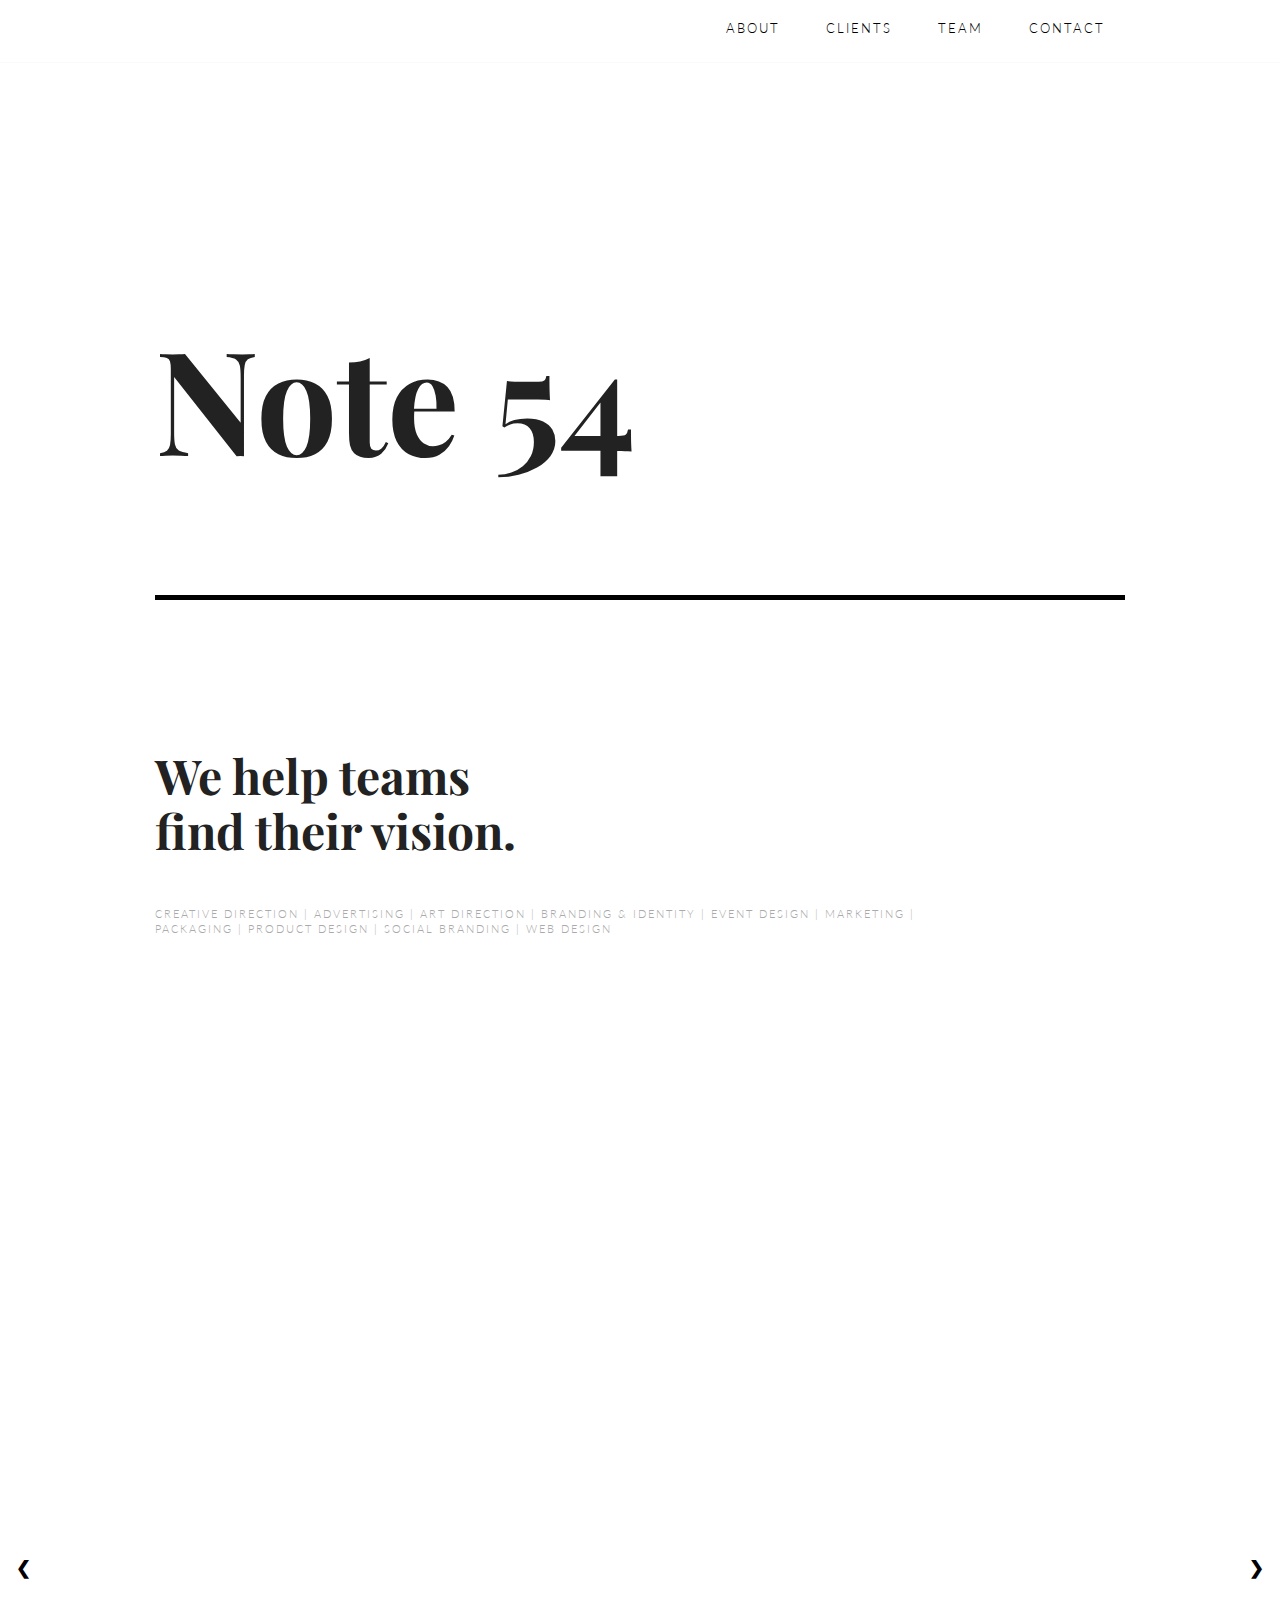
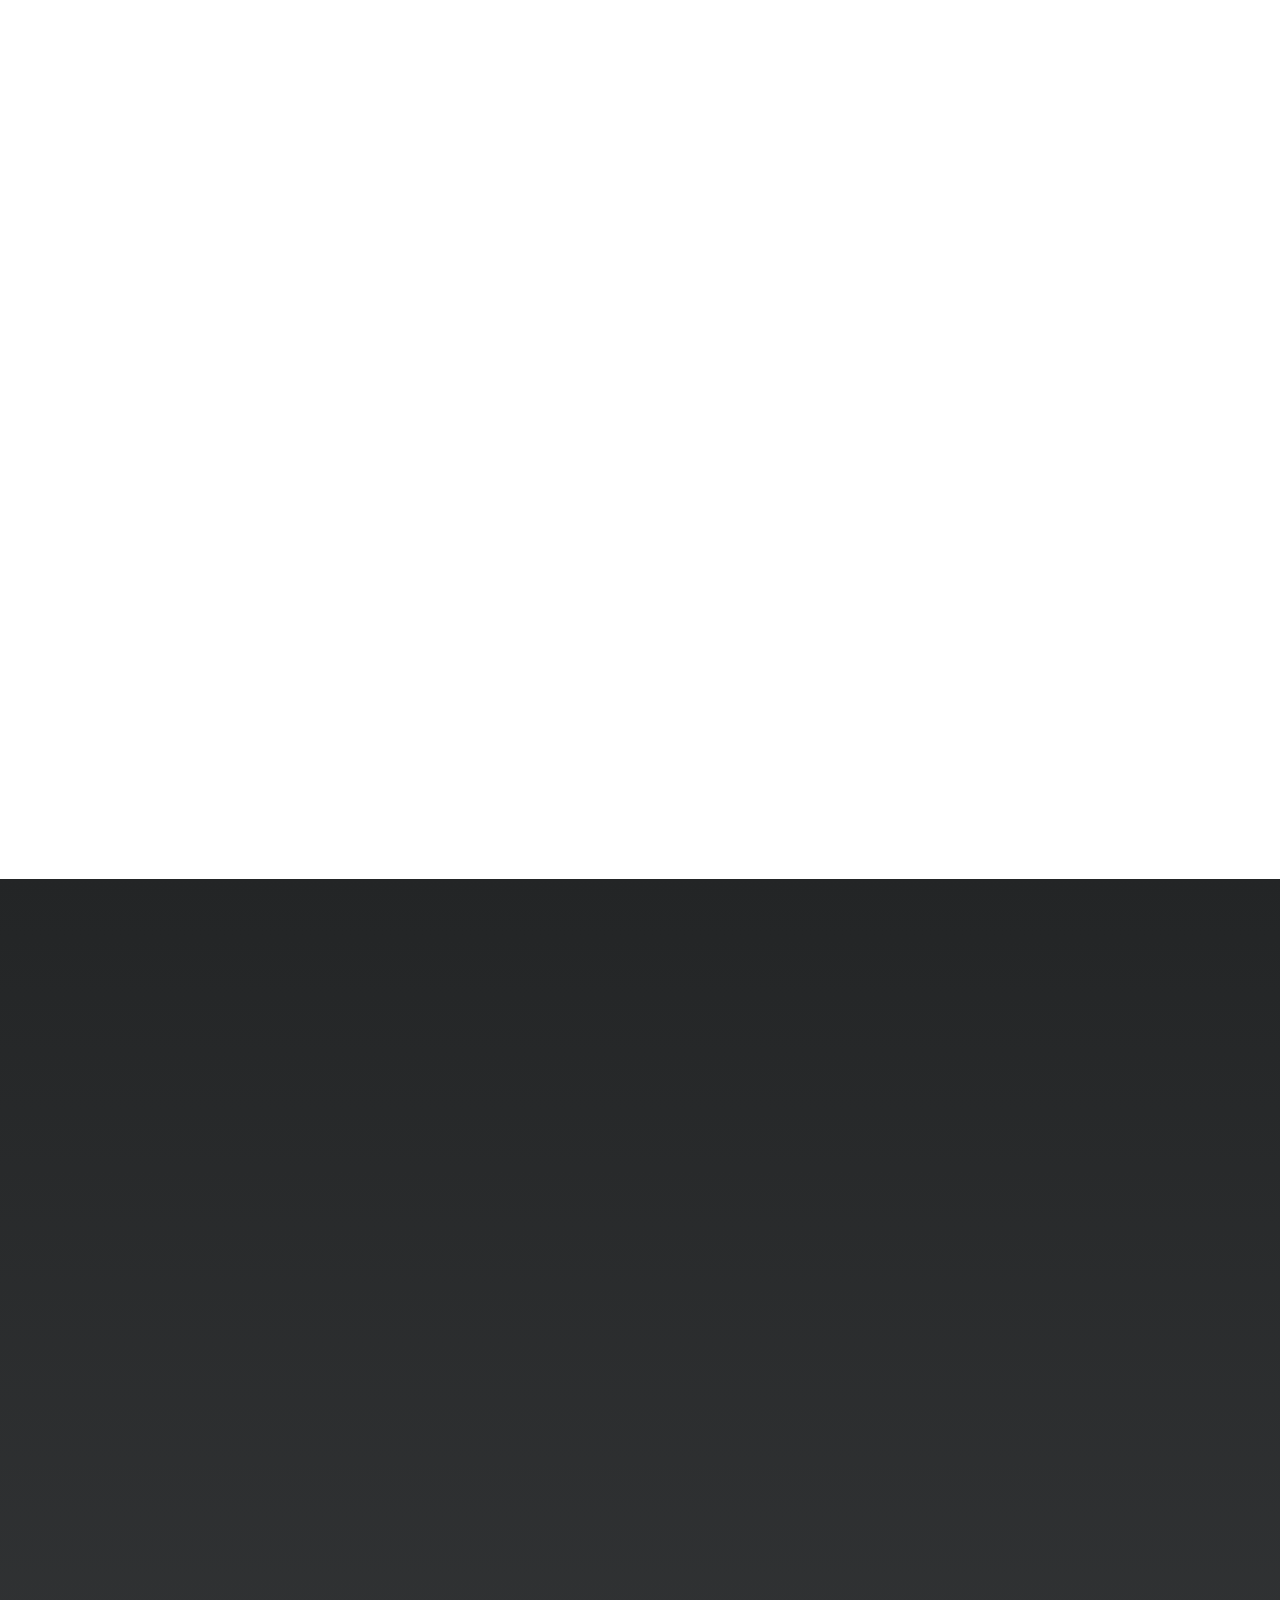
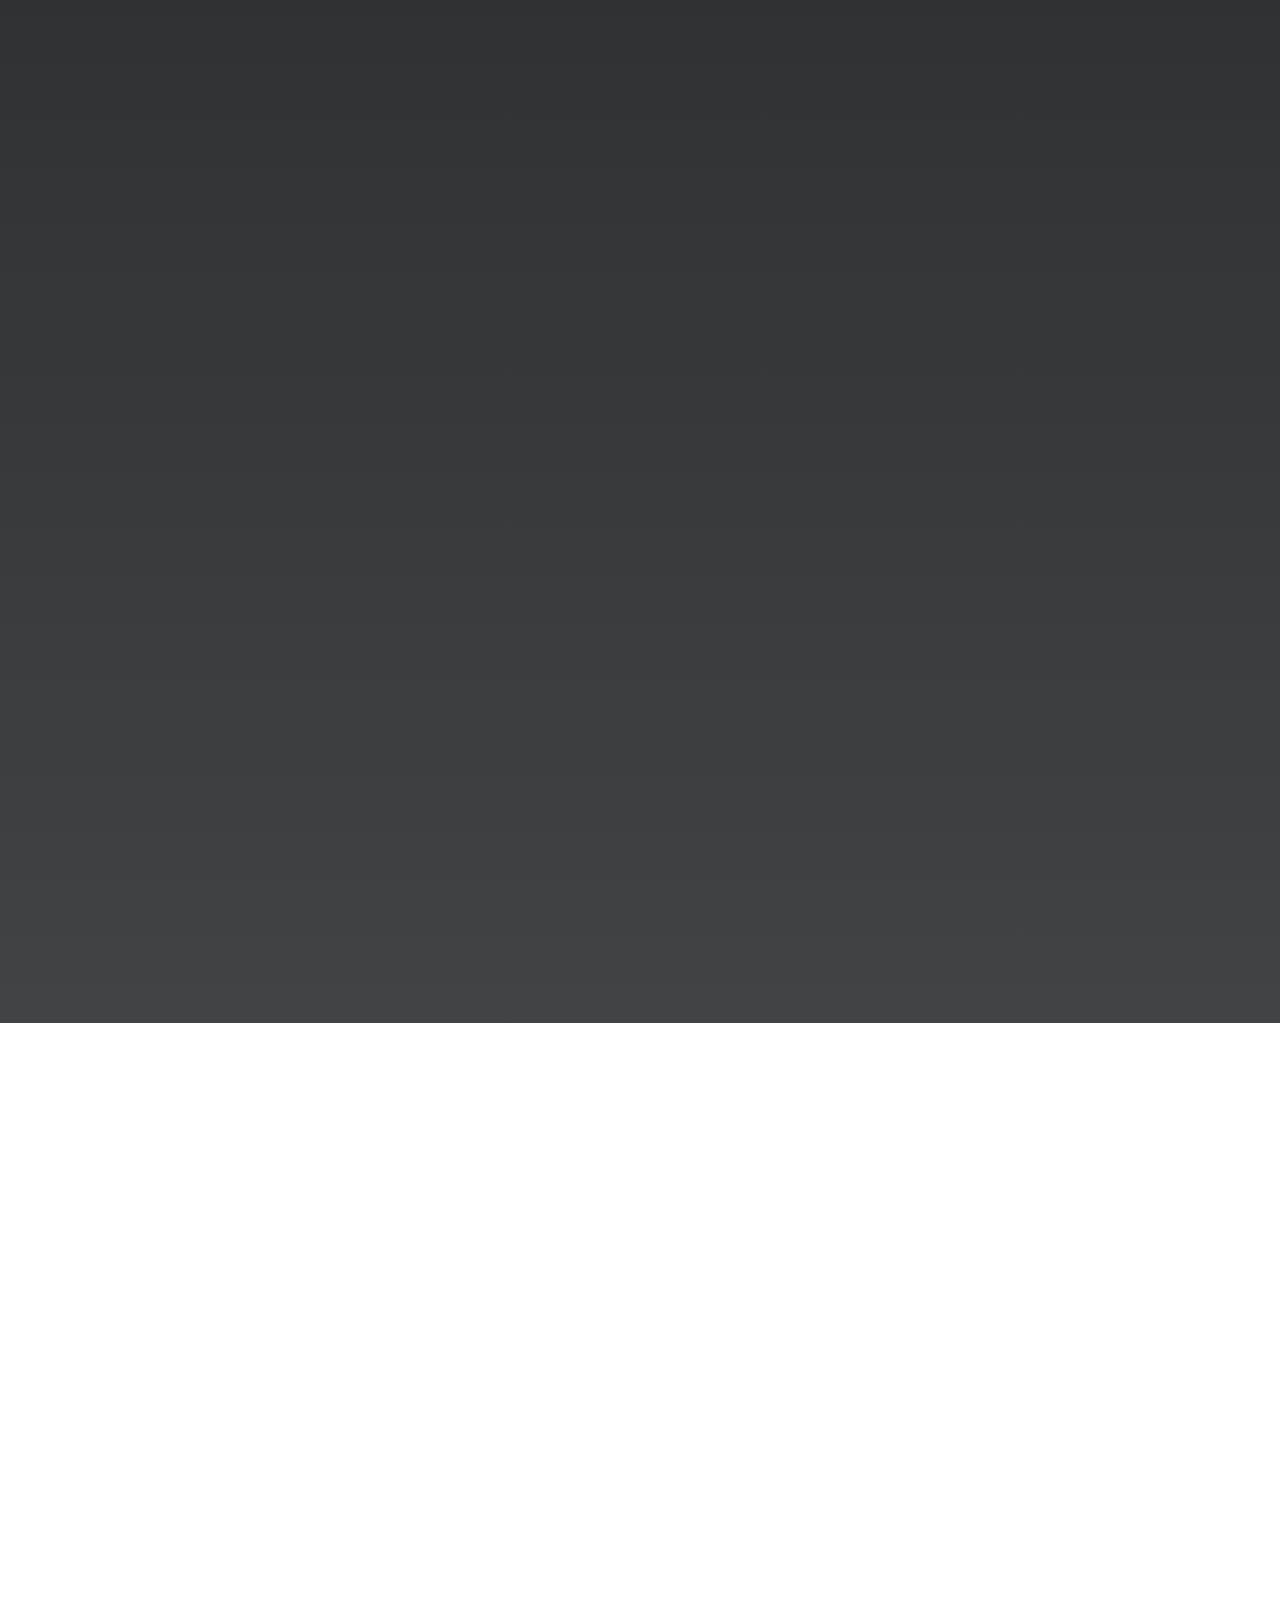
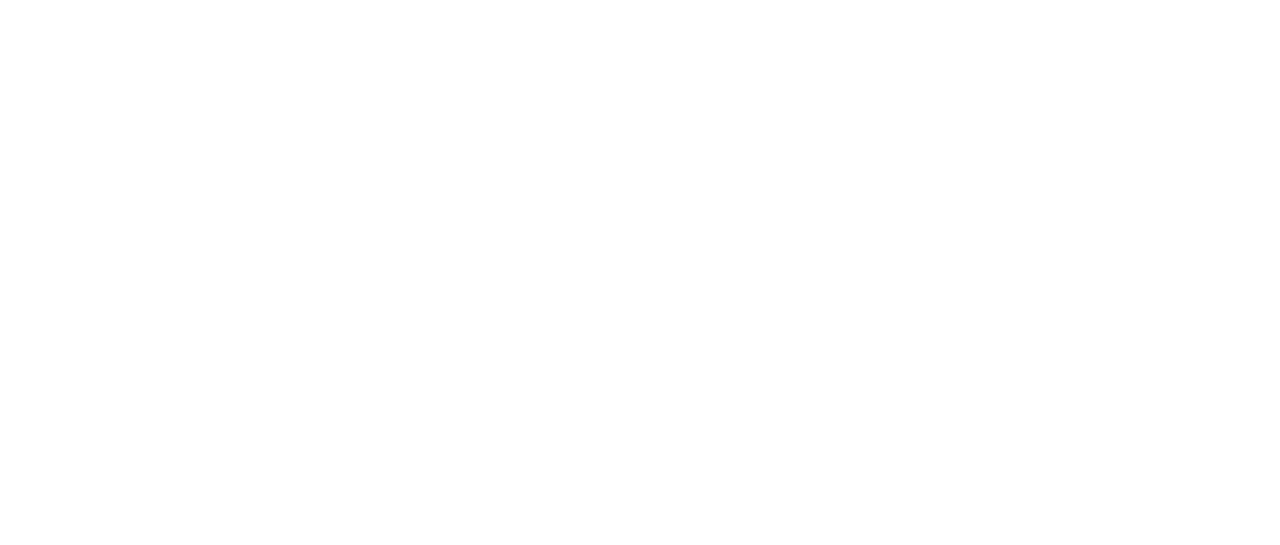
==== index.html @ 8a6109c8 "horizontal line animation" ====
<!doctype html>
<html class="no-js" lang="">

<head>
  <meta charset="utf-8">
  <meta http-equiv="x-ua-compatible" content="ie=edge">
  <title>Note 54</title>
  <meta name="description" content="">
  <meta name="viewport" content="width=device-width, initial-scale=1, shrink-to-fit=no">

  <link rel="manifest" href="site.webmanifest">
  <link rel="apple-touch-icon" href="icon.png">
  <!-- Place favicon.ico in the root directory -->

  <link rel="stylesheet" href="css/grid12.css">
  <link rel="stylesheet" href="css/normalize.css">
  <link rel="stylesheet" href="css/main.css">

  <!-- fonts -->
  <link href="https://fonts.googleapis.com/css?family=Amiri:400,700|Playfair+Display:400,700,900" rel="stylesheet">
  <!-- |Roboto:300,400,700,900 -->
  <link href="https://fonts.googleapis.com/css?family=Lato:100,300,400,700,900" rel="stylesheet">

  <link rel="stylesheet" href="https://use.fontawesome.com/releases/v5.7.1/css/all.css" integrity="sha384-fnmOCqbTlWIlj8LyTjo7mOUStjsKC4pOpQbqyi7RrhN7udi9RwhKkMHpvLbHG9Sr" crossorigin="anonymous">
</head>

<body>
  <!--[if lte IE 9]>
    <p class="browserupgrade">You are using an <strong>outdated</strong> browser. Please <a href="https://browsehappy.com/">upgrade your browser</a> to improve your experience and security.</p>
  <![endif]-->



  <!-- Add your site or application content here -->



  <div class="navbar">
    <div class="content">
      <div class="container-fluid">
        <div class="row">
          <div class="col-xs-12 hideme">
            <a href="#hero" class="title">Note 54</a>
            <ul>
              <li><a href="#about">About</a></li>
              <li><a href="#clients">Clients</a></li>
              <li><a href="#team">Team</a></li>
              <li><a href="#contact">Contact</a></li>
            </ul>
          </div>
        </div>
      </div>
    </div>
  </div>

  <!-- col-sm-offset-1  -->
  <div class="hero" id="hero">
    <div class="content">
      <div class="container-fluid">
        <div class="row">
          <div class="col-xs-12 hideme underline">
            <h1>Note 54</h1>
            <!-- <div class="line-style--1 hidden-xs"></div> -->
            <!-- <div class="spacer"></div> -->
            <!-- <div class="line-style--3"></div> -->
          </div>
        </div>
        <!-- <div class="col-sm-offset-2 col-sm-5 hideme">
          <p>Lorem ipsum dolor sit amet, consectetur adipiscing elit. Nulla interdum mi ut nulla posuere egestas. Suspendisse nulla quam, varius dictum purus ac, lacinia tristique ex. Donec porta varius nisi, at ultricies lacus rutrum ut. Duis vulputate metus sit amet mauris laoreet dignissim.</p>
        </div>
        <div class="col-sm-5 hideme">
          <p>Maecenas tristique velit non enim luctus hendrerit. Duis cursus, tellus at blandit porttitor, est sapien varius ex, porttitor ullamcorper urna felis nec odio.</p>
        </div> -->
      </div>
    </div>
  </div>

  <div class="section" id="about">
    <div class="content">
      <div class="container-fluid">
        <div class="row">
          <div class="col-sm-10 hideme">
            <h3>We help teams<br>find their vision.</h3>
            <h5>creative direction | advertising |  art direction | branding & identity | event design | marketing | packaging | product design | social branding | web design</h5>
          </div>
        </div>
        <div class="row">
          <div class="col-sm-offset-2 col-sm-4 hideme">
            <p>Note54 is a full-service creative house, guiding brands in exploring their visual identities from conception through market leadership. From full-on brand development to web design to social-focused photography we bring your brand to life in ways you may have never thought possible.</p>
          </div>
          <div class="col-sm-4 hideme">
            <p>Our offerings span a wide range of design and development capabilities. We've developed the identities of brands at their earliest stages and perfected the details on some of the most recognizable new brands. Whether it's through photography, branding, web design or product development, we bring your ideas to life and tailor them to the mediums that are most impactful to your business.</p>
          </div>
        </div>
      </div>
    </div>
  </div>

  <div class="section">
    <div class="slideshow-container">

      <div class="mySlides fade bg-1">
      </div>

      <div class="mySlides fade bg-2">
      </div>

      <a class="prev">&#10094;</a>
      <a class="next">&#10095;</a>

    </div>
  </div>

  <div class="section" id="clients">
    <div class="content">
      <div class="container-fluid">
        <div class="row">
          <div class="col-sm-6 hideme">
            <h3>Here are brands<br> we've created with.</h3>
            <div class="container-fluid">
              <div class="row">
                <div class="col-sm-8 hideme">
                  <div class="left-quote">&ldquo;</div>
                  <div class="quote">
                    <p>Sarah and her team have designed and delivered branding items that have impacted our brand.”</p>
                    <p>&mdash; <span class="quote_title">NewBeauty</span></p>
                  </div>
                </div>
              </div>
            </div>
          </div>

          <div class="col-xs-3 brands hideme">
            <br><br>
            <p>A.J O’Connor</p>
            <p>Bernie Young Entertainment</p>
            <p><a href="work/carver_edison.html">Carver Edison</a></p>
            <p>Condé Nast</p>
            <p>Hearst</p>
            <p><a href="work/carver_edison.html">Inspiralized</a></p>
            <p>Mabel</p>
            <p><a href="work/carver_edison.html">Medialink</a></p>
          </div>
          <div class="col-xs-3 brands hideme">
            <br><br>
            <p><a href="work/carver_edison.html">NewBeauty</a></p>
            <p>Niki Sharp</p>
            <p>Portledge School</p>
            <p>The Radiate Agency</p>
            <p><a href="work/carver_edison.html">Sage House</a></p>
            <p>Snapchat</p>
            <p><a href="work/carver_edison.html">Stand Up Girls</a></p>
            <p>The Farmer’s Dog</p>
          </div>
          <!-- <div class="col-sm-6 hidden-xs hideme">
            <div class="bg-1">
            </div>
          </div> -->
        </div>
      </div>
    </div>
  </div>
  <div class="spacer"></div>
  <div class="spacer"></div>

  <div class="section inverted" id="team">
    <div class="content">
      <div class="container-fluid">
        <div class="row">
          <div class="col-xs-12 t-c hideme underline">
            <div class="spacer"></div>
            <h2>Our Team</h2>
            <!-- <div class="spacer"></div> -->
            <!-- <div class="line-style--3"></div> -->
          </div>
        </div>
      </div>

      <div class="container-fluid">
        <div class="row">
          <!-- col-sm-offset-2  -->
          <div class="col-sm-4 hideme">
            <div class="">
              <h5 class="eyebrow">Founder + Creative Director</h5>
              <h4>Sarah Gielchinsky</h4>
            </div>
            <p>As founder and creative lead at Note 54, Sarah’s goal is to provide clients with an all inclusive studio specializing in branding, advertising, and marketing solutions. With over 10 years experience at large advertising agencies (McCann, Havas) and publishing houses (Condé Nast and Hearst), she found a need for a smaller creative studio that could offer a more personalized approach to the creative process. She believes the design journey of any project is best executed with a team of like minded creatives and brilliant tech strategists both with a passion to create and build seamless brand experiences.</p>
          </div>
          <div class="col-sm-4 hideme">
            <div class="">
              <h5 class="eyebrow">Designer + Art Director</h5>
              <h4>Tiffany Q. Liu</h4>
            </div>
            <p>Tiffany specializes in  Conceptual Advertising, Mobile Design, Print and Social Design. She has worked closely with UX designers, visual designers, web designers, copywriters and developers across brands in consumer packaged goods (P&G, General Mills), Media and Entertainment (YouTube) and Tech (Lyft, Waze, Google) on both Agency side and client side. Tiffany recently represented Google in being the creative lead/art director on new campaign initiatives.</p>
          </div>
          <div class="col-sm-4 hideme">
            <div class="">
              <h5 class="eyebrow">Photographer</h5>
              <h4>Stephanie DeFeo</h4>
            </div>
            <p>Stephanie is a beauty focused photographer working with brands including Ohii, Truly Organic, Benefit Cosmetics and Milk Make-up. Her upbeat, energetic approach to capturing brands’ aesthetics and personality brilliantly translate to web and social narratives.</p>
          </div>
        </div>
        <div class="row">
          <div class="col-sm-4 hideme">
            <div class="">
              <h5 class="eyebrow">Copywriter </h5>
              <h4>Dan Stump</h4>
            </div>
            <p>Dan is a versatile copywriter who specializes in results-driven web and marketing content. He has a BA in media production from Brown University and spent three years in video advertising before transitioning into writing. Dan has worked on projects for a wide range of clients, from Fortune 500 companies like Apple and Facebook to engineering firms, law offices, and small design studios.</p>
          </div>
          <div class="col-sm-4 hideme">
            <div class="">
              <h5 class="eyebrow">Front-End Engineer</h5>
              <h4>Saqif Badruddin</h4>
            </div>
            <p>Saqif is a web developer and designer at Note 54. He is a recent graduate from Cornell University in Information Science and UX. Saqif has an extensive  UX research background accompanied by application development experience.</p>
          </div>
          <div class="col-sm-4 hideme">
            <div class="">
              <h5 class="eyebrow">Partner Digital Marketing Agency</h5>
              <h4>Toast Media Group</h4>
            </div>
            <p>Lead by founders, Kiki Von Glinow and Dean Praetorius — Toast Media Group is a digital growth consultancy based in Brooklyn led by a team with nearly 20 years of experience working for some of the biggest digital publishers in the world. They specialize in working with media companies and startups to grow the right audiences. Toast Media Group also works with small businesses and individuals looking to take their brands to the next level via social media and digital marketing.</p>
          </div>
        </div>
      </div>


    </div>

    <div class="spacer"></div>
    <div class="spacer"></div>
  </div>

  <div class="spacer"></div>

  <div class="section section-contact" id="contact">
    <div class="content">
      <div class="container-fluid">
        <div class="row">
          <div class="col-sm-12 hideme">
            <h3>Let's chat.</h3>
            <!-- <div class="bg-2"></div> -->
          </div>
          <div class="col-sm-offset-2 col-sm-8 hideme">
            <input placeholder="Name">
            <input placeholder="Email">
            <textarea placeholder="Message" rows=7></textarea>
            <div class="t-r">
              <button type="submit">Send</button>
            </div>
          </div>
        </div>
      </div>
    </div>
  </div>

  <div class="footer">
    <div class="content">
      <div class="container-fluid">
        <div class="row">
          <div class="col-xs-12 hideme">
            <!-- <a href="#hero">Note 54</a> -->
            <div class="col-sm-4 hideme">
              <h5>Contact</h5>
              <a href="mailto:hello@note54.com" target="_top">hello@note54.com</a>
            </div>
            <div class="col-sm-4 hideme">
              <h5>Address</h5>
              <p>200 Varick Street, fifth floor<br>New York, New York</p>
            </div>
            <ul class="col-sm-4 hideme">
              <h5>Social</h5>
              <li><a href="#"><i class="fab fa-instagram"></i></a></li>
              <li><a href="#"><i class="fab fa-facebook-square"></i></a></li>
              <li><a href="#"><i class="fab fa-linkedin"></i></a></li>
            </ul>
          </div>
        </div>
      </div>
    </div>
  </div>

  <script src="js/vendor/modernizr-3.6.0.min.js"></script>
  <script src="https://code.jquery.com/jquery-3.3.1.min.js" integrity="sha256-FgpCb/KJQlLNfOu91ta32o/NMZxltwRo8QtmkMRdAu8=" crossorigin="anonymous"></script>
  <script>window.jQuery || document.write('<script src="js/vendor/jquery-3.3.1.min.js"><\/script>')</script>
  <script src="js/plugins.js"></script>
  <script src="js/main.js"></script>

  <!-- Google Analytics: change UA-XXXXX-Y to be your site's ID. -->
  <!-- <script>
    window.ga = function () { ga.q.push(arguments) }; ga.q = []; ga.l = +new Date;
    ga('create', 'UA-XXXXX-Y', 'auto'); ga('send', 'pageview')
  </script>
  <script src="https://www.google-analytics.com/analytics.js" async defer></script> -->
</body>

</html>
---- css/grid12.css ----
@-ms-viewport {
  width: device-width;
}
.visible-xs,
.visible-sm,
.visible-md,
.visible-lg {
  display: none !important;
}
.visible-xs-block,
.visible-xs-inline,
.visible-xs-inline-block,
.visible-sm-block,
.visible-sm-inline,
.visible-sm-inline-block,
.visible-md-block,
.visible-md-inline,
.visible-md-inline-block,
.visible-lg-block,
.visible-lg-inline,
.visible-lg-inline-block {
  display: none !important;
}
@media (max-width: 767px) {
  .visible-xs {
    display: block !important;
  }
  table.visible-xs {
    display: table;
  }
  tr.visible-xs {
    display: table-row !important;
  }
  th.visible-xs,
  td.visible-xs {
    display: table-cell !important;
  }
}
@media (max-width: 767px) {
  .visible-xs-block {
    display: block !important;
  }
}
@media (max-width: 767px) {
  .visible-xs-inline {
    display: inline !important;
  }
}
@media (max-width: 767px) {
  .visible-xs-inline-block {
    display: inline-block !important;
  }
}
@media (min-width: 768px) and (max-width: 991px) {
  .visible-sm {
    display: block !important;
  }
  table.visible-sm {
    display: table;
  }
  tr.visible-sm {
    display: table-row !important;
  }
  th.visible-sm,
  td.visible-sm {
    display: table-cell !important;
  }
}
@media (min-width: 768px) and (max-width: 991px) {
  .visible-sm-block {
    display: block !important;
  }
}
@media (min-width: 768px) and (max-width: 991px) {
  .visible-sm-inline {
    display: inline !important;
  }
}
@media (min-width: 768px) and (max-width: 991px) {
  .visible-sm-inline-block {
    display: inline-block !important;
  }
}
@media (min-width: 992px) and (max-width: 1199px) {
  .visible-md {
    display: block !important;
  }
  table.visible-md {
    display: table;
  }
  tr.visible-md {
    display: table-row !important;
  }
  th.visible-md,
  td.visible-md {
    display: table-cell !important;
  }
}
@media (min-width: 992px) and (max-width: 1199px) {
  .visible-md-block {
    display: block !important;
  }
}
@media (min-width: 992px) and (max-width: 1199px) {
  .visible-md-inline {
    display: inline !important;
  }
}
@media (min-width: 992px) and (max-width: 1199px) {
  .visible-md-inline-block {
    display: inline-block !important;
  }
}
@media (min-width: 1200px) {
  .visible-lg {
    display: block !important;
  }
  table.visible-lg {
    display: table;
  }
  tr.visible-lg {
    display: table-row !important;
  }
  th.visible-lg,
  td.visible-lg {
    display: table-cell !important;
  }
}
@media (min-width: 1200px) {
  .visible-lg-block {
    display: block !important;
  }
}
@media (min-width: 1200px) {
  .visible-lg-inline {
    display: inline !important;
  }
}
@media (min-width: 1200px) {
  .visible-lg-inline-block {
    display: inline-block !important;
  }
}
@media (max-width: 767px) {
  .hidden-xs {
    display: none !important;
  }
}
@media (min-width: 768px) and (max-width: 991px) {
  .hidden-sm {
    display: none !important;
  }
}
@media (min-width: 992px) and (max-width: 1199px) {
  .hidden-md {
    display: none !important;
  }
}
@media (min-width: 1200px) {
  .hidden-lg {
    display: none !important;
  }
}
.visible-print {
  display: none !important;
}
@media print {
  .visible-print {
    display: block !important;
  }
  table.visible-print {
    display: table;
  }
  tr.visible-print {
    display: table-row !important;
  }
  th.visible-print,
  td.visible-print {
    display: table-cell !important;
  }
}
.visible-print-block {
  display: none !important;
}
@media print {
  .visible-print-block {
    display: block !important;
  }
}
.visible-print-inline {
  display: none !important;
}
@media print {
  .visible-print-inline {
    display: inline !important;
  }
}
.visible-print-inline-block {
  display: none !important;
}
@media print {
  .visible-print-inline-block {
    display: inline-block !important;
  }
}
@media print {
  .hidden-print {
    display: none !important;
  }
}
.container {
  margin-right: auto;
  margin-left: auto;
  padding-left: 15px;
  padding-right: 15px;
}
@media (min-width: 768px) {
  .container {
    width: 750px;
  }
}
@media (min-width: 992px) {
  .container {
    width: 970px;
  }
}
@media (min-width: 1200px) {
  .container {
    width: 1170px;
  }
}
.container-fluid {
  margin-right: auto;
  margin-left: auto;
  padding-left: 15px;
  padding-right: 15px;
}
.row {
  margin-left: -15px;
  margin-right: -15px;
}
.col, .col-xs-1, .col-sm-1, .col-md-1, .col-lg-1, .col-xs-2, .col-sm-2, .col-md-2, .col-lg-2, .col-xs-3, .col-sm-3, .col-md-3, .col-lg-3, .col-xs-4, .col-sm-4, .col-md-4, .col-lg-4, .col-xs-5, .col-sm-5, .col-md-5, .col-lg-5, .col-xs-6, .col-sm-6, .col-md-6, .col-lg-6, .col-xs-7, .col-sm-7, .col-md-7, .col-lg-7, .col-xs-8, .col-sm-8, .col-md-8, .col-lg-8, .col-xs-9, .col-sm-9, .col-md-9, .col-lg-9, .col-xs-10, .col-sm-10, .col-md-10, .col-lg-10, .col-xs-11, .col-sm-11, .col-md-11, .col-lg-11, .col-xs-12, .col-sm-12, .col-md-12, .col-lg-12 {
  position: relative;
  min-height: 1px;
  padding-left: 15px;
  padding-right: 15px;
}
.col, .col-xs-1, .col-xs-2, .col-xs-3, .col-xs-4, .col-xs-5, .col-xs-6, .col-xs-7, .col-xs-8, .col-xs-9, .col-xs-10, .col-xs-11, .col-xs-12 {
  float: left;
}
.col-xs-12 {
  width: 100%;
}
.col-xs-11 {
  width: 91.66666667%;
}
.col-xs-10 {
  width: 83.33333333%;
}
.col-xs-9 {
  width: 75%;
}
.col-xs-8 {
  width: 66.66666667%;
}
.col-xs-7 {
  width: 58.33333333%;
}
.col-xs-6 {
  width: 50%;
}
.col-xs-5 {
  width: 41.66666667%;
}
.col-xs-4 {
  width: 33.33333333%;
}
.col-xs-3 {
  width: 25%;
}
.col-xs-2 {
  width: 16.66666667%;
}
.col-xs-1 {
  width: 8.33333333%;
}
.col-xs-pull-12 {
  right: 100%;
}
.col-xs-pull-11 {
  right: 91.66666667%;
}
.col-xs-pull-10 {
  right: 83.33333333%;
}
.col-xs-pull-9 {
  right: 75%;
}
.col-xs-pull-8 {
  right: 66.66666667%;
}
.col-xs-pull-7 {
  right: 58.33333333%;
}
.col-xs-pull-6 {
  right: 50%;
}
.col-xs-pull-5 {
  right: 41.66666667%;
}
.col-xs-pull-4 {
  right: 33.33333333%;
}
.col-xs-pull-3 {
  right: 25%;
}
.col-xs-pull-2 {
  right: 16.66666667%;
}
.col-xs-pull-1 {
  right: 8.33333333%;
}
.col-xs-pull-0 {
  right: auto;
}
.col-xs-push-12 {
  left: 100%;
}
.col-xs-push-11 {
  left: 91.66666667%;
}
.col-xs-push-10 {
  left: 83.33333333%;
}
.col-xs-push-9 {
  left: 75%;
}
.col-xs-push-8 {
  left: 66.66666667%;
}
.col-xs-push-7 {
  left: 58.33333333%;
}
.col-xs-push-6 {
  left: 50%;
}
.col-xs-push-5 {
  left: 41.66666667%;
}
.col-xs-push-4 {
  left: 33.33333333%;
}
.col-xs-push-3 {
  left: 25%;
}
.col-xs-push-2 {
  left: 16.66666667%;
}
.col-xs-push-1 {
  left: 8.33333333%;
}
.col-xs-push-0 {
  left: auto;
}
.col-xs-offset-12 {
  margin-left: 100%;
}
.col-xs-offset-11 {
  margin-left: 91.66666667%;
}
.col-xs-offset-10 {
  margin-left: 83.33333333%;
}
.col-xs-offset-9 {
  margin-left: 75%;
}
.col-xs-offset-8 {
  margin-left: 66.66666667%;
}
.col-xs-offset-7 {
  margin-left: 58.33333333%;
}
.col-xs-offset-6 {
  margin-left: 50%;
}
.col-xs-offset-5 {
  margin-left: 41.66666667%;
}
.col-xs-offset-4 {
  margin-left: 33.33333333%;
}
.col-xs-offset-3 {
  margin-left: 25%;
}
.col-xs-offset-2 {
  margin-left: 16.66666667%;
}
.col-xs-offset-1 {
  margin-left: 8.33333333%;
}
.col-xs-offset-0 {
  margin-left: 0%;
}
@media (min-width: 768px) {
  .col, .col-sm-1, .col-sm-2, .col-sm-3, .col-sm-4, .col-sm-5, .col-sm-6, .col-sm-7, .col-sm-8, .col-sm-9, .col-sm-10, .col-sm-11, .col-sm-12 {
    float: left;
  }
  .col-sm-12 {
    width: 100%;
  }
  .col-sm-11 {
    width: 91.66666667%;
  }
  .col-sm-10 {
    width: 83.33333333%;
  }
  .col-sm-9 {
    width: 75%;
  }
  .col-sm-8 {
    width: 66.66666667%;
  }
  .col-sm-7 {
    width: 58.33333333%;
  }
  .col-sm-6 {
    width: 50%;
  }
  .col-sm-5 {
    width: 41.66666667%;
  }
  .col-sm-4 {
    width: 33.33333333%;
  }
  .col-sm-3 {
    width: 25%;
  }
  .col-sm-2 {
    width: 16.66666667%;
  }
  .col-sm-1 {
    width: 8.33333333%;
  }
  .col-sm-pull-12 {
    right: 100%;
  }
  .col-sm-pull-11 {
    right: 91.66666667%;
  }
  .col-sm-pull-10 {
    right: 83.33333333%;
  }
  .col-sm-pull-9 {
    right: 75%;
  }
  .col-sm-pull-8 {
    right: 66.66666667%;
  }
  .col-sm-pull-7 {
    right: 58.33333333%;
  }
  .col-sm-pull-6 {
    right: 50%;
  }
  .col-sm-pull-5 {
    right: 41.66666667%;
  }
  .col-sm-pull-4 {
    right: 33.33333333%;
  }
  .col-sm-pull-3 {
    right: 25%;
  }
  .col-sm-pull-2 {
    right: 16.66666667%;
  }
  .col-sm-pull-1 {
    right: 8.33333333%;
  }
  .col-sm-pull-0 {
    right: auto;
  }
  .col-sm-push-12 {
    left: 100%;
  }
  .col-sm-push-11 {
    left: 91.66666667%;
  }
  .col-sm-push-10 {
    left: 83.33333333%;
  }
  .col-sm-push-9 {
    left: 75%;
  }
  .col-sm-push-8 {
    left: 66.66666667%;
  }
  .col-sm-push-7 {
    left: 58.33333333%;
  }
  .col-sm-push-6 {
    left: 50%;
  }
  .col-sm-push-5 {
    left: 41.66666667%;
  }
  .col-sm-push-4 {
    left: 33.33333333%;
  }
  .col-sm-push-3 {
    left: 25%;
  }
  .col-sm-push-2 {
    left: 16.66666667%;
  }
  .col-sm-push-1 {
    left: 8.33333333%;
  }
  .col-sm-push-0 {
    left: auto;
  }
  .col-sm-offset-12 {
    margin-left: 100%;
  }
  .col-sm-offset-11 {
    margin-left: 91.66666667%;
  }
  .col-sm-offset-10 {
    margin-left: 83.33333333%;
  }
  .col-sm-offset-9 {
    margin-left: 75%;
  }
  .col-sm-offset-8 {
    margin-left: 66.66666667%;
  }
  .col-sm-offset-7 {
    margin-left: 58.33333333%;
  }
  .col-sm-offset-6 {
    margin-left: 50%;
  }
  .col-sm-offset-5 {
    margin-left: 41.66666667%;
  }
  .col-sm-offset-4 {
    margin-left: 33.33333333%;
  }
  .col-sm-offset-3 {
    margin-left: 25%;
  }
  .col-sm-offset-2 {
    margin-left: 16.66666667%;
  }
  .col-sm-offset-1 {
    margin-left: 8.33333333%;
  }
  .col-sm-offset-0 {
    margin-left: 0%;
  }
}
@media (min-width: 992px) {
  .col, .col-md-1, .col-md-2, .col-md-3, .col-md-4, .col-md-5, .col-md-6, .col-md-7, .col-md-8, .col-md-9, .col-md-10, .col-md-11, .col-md-12 {
    float: left;
  }
  .col-md-12 {
    width: 100%;
  }
  .col-md-11 {
    width: 91.66666667%;
  }
  .col-md-10 {
    width: 83.33333333%;
  }
  .col-md-9 {
    width: 75%;
  }
  .col-md-8 {
    width: 66.66666667%;
  }
  .col-md-7 {
    width: 58.33333333%;
  }
  .col-md-6 {
    width: 50%;
  }
  .col-md-5 {
    width: 41.66666667%;
  }
  .col-md-4 {
    width: 33.33333333%;
  }
  .col-md-3 {
    width: 25%;
  }
  .col-md-2 {
    width: 16.66666667%;
  }
  .col-md-1 {
    width: 8.33333333%;
  }
  .col-md-pull-12 {
    right: 100%;
  }
  .col-md-pull-11 {
    right: 91.66666667%;
  }
  .col-md-pull-10 {
    right: 83.33333333%;
  }
  .col-md-pull-9 {
    right: 75%;
  }
  .col-md-pull-8 {
    right: 66.66666667%;
  }
  .col-md-pull-7 {
    right: 58.33333333%;
  }
  .col-md-pull-6 {
    right: 50%;
  }
  .col-md-pull-5 {
    right: 41.66666667%;
  }
  .col-md-pull-4 {
    right: 33.33333333%;
  }
  .col-md-pull-3 {
    right: 25%;
  }
  .col-md-pull-2 {
    right: 16.66666667%;
  }
  .col-md-pull-1 {
    right: 8.33333333%;
  }
  .col-md-pull-0 {
    right: auto;
  }
  .col-md-push-12 {
    left: 100%;
  }
  .col-md-push-11 {
    left: 91.66666667%;
  }
  .col-md-push-10 {
    left: 83.33333333%;
  }
  .col-md-push-9 {
    left: 75%;
  }
  .col-md-push-8 {
    left: 66.66666667%;
  }
  .col-md-push-7 {
    left: 58.33333333%;
  }
  .col-md-push-6 {
    left: 50%;
  }
  .col-md-push-5 {
    left: 41.66666667%;
  }
  .col-md-push-4 {
    left: 33.33333333%;
  }
  .col-md-push-3 {
    left: 25%;
  }
  .col-md-push-2 {
    left: 16.66666667%;
  }
  .col-md-push-1 {
    left: 8.33333333%;
  }
  .col-md-push-0 {
    left: auto;
  }
  .col-md-offset-12 {
    margin-left: 100%;
  }
  .col-md-offset-11 {
    margin-left: 91.66666667%;
  }
  .col-md-offset-10 {
    margin-left: 83.33333333%;
  }
  .col-md-offset-9 {
    margin-left: 75%;
  }
  .col-md-offset-8 {
    margin-left: 66.66666667%;
  }
  .col-md-offset-7 {
    margin-left: 58.33333333%;
  }
  .col-md-offset-6 {
    margin-left: 50%;
  }
  .col-md-offset-5 {
    margin-left: 41.66666667%;
  }
  .col-md-offset-4 {
    margin-left: 33.33333333%;
  }
  .col-md-offset-3 {
    margin-left: 25%;
  }
  .col-md-offset-2 {
    margin-left: 16.66666667%;
  }
  .col-md-offset-1 {
    margin-left: 8.33333333%;
  }
  .col-md-offset-0 {
    margin-left: 0%;
  }
}
@media (min-width: 1200px) {
  .col, .col-lg-1, .col-lg-2, .col-lg-3, .col-lg-4, .col-lg-5, .col-lg-6, .col-lg-7, .col-lg-8, .col-lg-9, .col-lg-10, .col-lg-11, .col-lg-12 {
    float: left;
  }
  .col-lg-12 {
    width: 100%;
  }
  .col-lg-11 {
    width: 91.66666667%;
  }
  .col-lg-10 {
    width: 83.33333333%;
  }
  .col-lg-9 {
    width: 75%;
  }
  .col-lg-8 {
    width: 66.66666667%;
  }
  .col-lg-7 {
    width: 58.33333333%;
  }
  .col-lg-6 {
    width: 50%;
  }
  .col-lg-5 {
    width: 41.66666667%;
  }
  .col-lg-4 {
    width: 33.33333333%;
  }
  .col-lg-3 {
    width: 25%;
  }
  .col-lg-2 {
    width: 16.66666667%;
  }
  .col-lg-1 {
    width: 8.33333333%;
  }
  .col-lg-pull-12 {
    right: 100%;
  }
  .col-lg-pull-11 {
    right: 91.66666667%;
  }
  .col-lg-pull-10 {
    right: 83.33333333%;
  }
  .col-lg-pull-9 {
    right: 75%;
  }
  .col-lg-pull-8 {
    right: 66.66666667%;
  }
  .col-lg-pull-7 {
    right: 58.33333333%;
  }
  .col-lg-pull-6 {
    right: 50%;
  }
  .col-lg-pull-5 {
    right: 41.66666667%;
  }
  .col-lg-pull-4 {
    right: 33.33333333%;
  }
  .col-lg-pull-3 {
    right: 25%;
  }
  .col-lg-pull-2 {
    right: 16.66666667%;
  }
  .col-lg-pull-1 {
    right: 8.33333333%;
  }
  .col-lg-pull-0 {
    right: auto;
  }
  .col-lg-push-12 {
    left: 100%;
  }
  .col-lg-push-11 {
    left: 91.66666667%;
  }
  .col-lg-push-10 {
    left: 83.33333333%;
  }
  .col-lg-push-9 {
    left: 75%;
  }
  .col-lg-push-8 {
    left: 66.66666667%;
  }
  .col-lg-push-7 {
    left: 58.33333333%;
  }
  .col-lg-push-6 {
    left: 50%;
  }
  .col-lg-push-5 {
    left: 41.66666667%;
  }
  .col-lg-push-4 {
    left: 33.33333333%;
  }
  .col-lg-push-3 {
    left: 25%;
  }
  .col-lg-push-2 {
    left: 16.66666667%;
  }
  .col-lg-push-1 {
    left: 8.33333333%;
  }
  .col-lg-push-0 {
    left: auto;
  }
  .col-lg-offset-12 {
    margin-left: 100%;
  }
  .col-lg-offset-11 {
    margin-left: 91.66666667%;
  }
  .col-lg-offset-10 {
    margin-left: 83.33333333%;
  }
  .col-lg-offset-9 {
    margin-left: 75%;
  }
  .col-lg-offset-8 {
    margin-left: 66.66666667%;
  }
  .col-lg-offset-7 {
    margin-left: 58.33333333%;
  }
  .col-lg-offset-6 {
    margin-left: 50%;
  }
  .col-lg-offset-5 {
    margin-left: 41.66666667%;
  }
  .col-lg-offset-4 {
    margin-left: 33.33333333%;
  }
  .col-lg-offset-3 {
    margin-left: 25%;
  }
  .col-lg-offset-2 {
    margin-left: 16.66666667%;
  }
  .col-lg-offset-1 {
    margin-left: 8.33333333%;
  }
  .col-lg-offset-0 {
    margin-left: 0%;
  }
}
.clearfix,
.clearfix:before,
.clearfix:after,
.container:before,
.container:after,
.container-fluid:before,
.container-fluid:after,
.row:before,
.row:after {
  content: " ";
  display: table;
}
.clearfix:after,
.container:after,
.container-fluid:after,
.row:after {
  clear: both;
}
.center-block {
  display: block;
  margin-left: auto;
  margin-right: auto;
}
.pull-right {
  float: right !important;
}
.pull-left {
  float: left !important;
}
*,
*:before,
*:after {
  -webkit-box-sizing: border-box;
  -moz-box-sizing: border-box;
  box-sizing: border-box;
}
---- css/main.css ----
/*! HTML5 Boilerplate v6.1.0 | MIT License | https://html5boilerplate.com/ */

/*
 * What follows is the result of much research on cross-browser styling.
 * Credit left inline and big thanks to Nicolas Gallagher, Jonathan Neal,
 * Kroc Camen, and the H5BP dev community and team.
 */

/* ==========================================================================
   Base styles: opinionated defaults
   ========================================================================== */

html {
    color: #222;
    font-size: 1em;
    line-height: 1.4;
}

/*
 * Remove text-shadow in selection highlight:
 * https://twitter.com/miketaylr/status/12228805301
 *
 * Vendor-prefixed and regular ::selection selectors cannot be combined:
 * https://stackoverflow.com/a/16982510/7133471
 *
 * Customize the background color to match your design.
 */

::-moz-selection {
    background: #b3d4fc;
    text-shadow: none;
}

::selection {
    background: #b3d4fc;
    text-shadow: none;
}

/*
 * A better looking default horizontal rule
 */

hr {
    display: block;
    height: 1px;
    border: 0;
    border-top: 1px solid #ccc;
    margin: 1em 0;
    padding: 0;
}

/*
 * Remove the gap between audio, canvas, iframes,
 * images, videos and the bottom of their containers:
 * https://github.com/h5bp/html5-boilerplate/issues/440
 */

audio,
canvas,
iframe,
img,
svg,
video {
    vertical-align: middle;
}

/*
 * Remove default fieldset styles.
 */

fieldset {
    border: 0;
    margin: 0;
    padding: 0;
}

/*
 * Allow only vertical resizing of textareas.
 */

textarea {
    resize: vertical;
}

/* ==========================================================================
   Browser Upgrade Prompt
   ========================================================================== */

.browserupgrade {
    margin: 0.2em 0;
    background: #ccc;
    color: #000;
    padding: 0.2em 0;
}

/* ==========================================================================
   Author's custom styles
   ========================================================================== */

















/* ==========================================================================
   Helper classes
   ========================================================================== */

/*
 * Hide visually and from screen readers
 */

.hidden {
    display: none !important;
}

/*
 * Hide only visually, but have it available for screen readers:
 * https://snook.ca/archives/html_and_css/hiding-content-for-accessibility
 *
 * 1. For long content, line feeds are not interpreted as spaces and small width
 *    causes content to wrap 1 word per line:
 *    https://medium.com/@jessebeach/beware-smushed-off-screen-accessible-text-5952a4c2cbfe
 */

.visuallyhidden {
    border: 0;
    clip: rect(0 0 0 0);
    height: 1px;
    margin: -1px;
    overflow: hidden;
    padding: 0;
    position: absolute;
    width: 1px;
    white-space: nowrap; /* 1 */
}

/*
 * Extends the .visuallyhidden class to allow the element
 * to be focusable when navigated to via the keyboard:
 * https://www.drupal.org/node/897638
 */

.visuallyhidden.focusable:active,
.visuallyhidden.focusable:focus {
    clip: auto;
    height: auto;
    margin: 0;
    overflow: visible;
    position: static;
    width: auto;
    white-space: inherit;
}

/*
 * Hide visually and from screen readers, but maintain layout
 */

.invisible {
    visibility: hidden;
}

/*
 * Clearfix: contain floats
 *
 * For modern browsers
 * 1. The space content is one way to avoid an Opera bug when the
 *    `contenteditable` attribute is included anywhere else in the document.
 *    Otherwise it causes space to appear at the top and bottom of elements
 *    that receive the `clearfix` class.
 * 2. The use of `table` rather than `block` is only necessary if using
 *    `:before` to contain the top-margins of child elements.
 */

.clearfix:before,
.clearfix:after {
    content: " "; /* 1 */
    display: table; /* 2 */
}

.clearfix:after {
    clear: both;
}

/* ==========================================================================
   EXAMPLE Media Queries for Responsive Design.
   These examples override the primary ('mobile first') styles.
   Modify as content requires.
   ========================================================================== */

@media only screen and (min-width: 35em) {
    /* Style adjustments for viewports that meet the condition */
}

@media print,
       (-webkit-min-device-pixel-ratio: 1.25),
       (min-resolution: 1.25dppx),
       (min-resolution: 120dpi) {
    /* Style adjustments for high resolution devices */
}

/* ==========================================================================
   Print styles.
   Inlined to avoid the additional HTTP request:
   https://www.phpied.com/delay-loading-your-print-css/
   ========================================================================== */

@media print {
    *,
    *:before,
    *:after {
        background: transparent !important;
        color: #000 !important; /* Black prints faster */
        -webkit-box-shadow: none !important;
        box-shadow: none !important;
        text-shadow: none !important;
    }

    a,
    a:visited {
        text-decoration: underline;
    }

    a[href]:after {
        content: " (" attr(href) ")";
    }

    abbr[title]:after {
        content: " (" attr(title) ")";
    }

    /*
     * Don't show links that are fragment identifiers,
     * or use the `javascript:` pseudo protocol
     */

    a[href^="#"]:after,
    a[href^="javascript:"]:after {
        content: "";
    }

    pre {
        white-space: pre-wrap !important;
    }
    pre,
    blockquote {
        border: 1px solid #999;
        page-break-inside: avoid;
    }

    /*
     * Printing Tables:
     * http://css-discuss.incutio.com/wiki/Printing_Tables
     */

    thead {
        display: table-header-group;
    }

    tr,
    img {
        page-break-inside: avoid;
    }

    p,
    h2,
    h3 {
        orphans: 3;
        widows: 3;
    }

    h2,
    h3 {
        page-break-after: avoid;
    }
}





/* CUSTOM STYLES */

/* elements */
body{
  font-family: 'Lato', sans-serif;
  font-family: 'Playfair Display', serif;
}
h1,h2,h3,h4{
  font-family: 'Playfair Display', serif;
}
h1{
  font-size: 9rem;
}
h2{
  font-size: 6rem;
  font-weight: lighter;
}
h3{
  font-size: 3rem;
  line-height: 55px;
}
h4{
  font-size: 2rem;
}
h5{
  text-transform: uppercase;
  letter-spacing: 2px;
  font-size: 0.7rem;
  font-weight: 300;
  color: #aaa;
  font-family: 'Lato', sans-serif;
  text-transform: uppercase;
}
h5.eyebrow{
  margin-top: 100px;
  margin-bottom: -40px;
}
hr{
  border-top: 4px solid black;
  width: 120px;
}
a:link, a:visited, a:hover, a:active{
  color: black;
  text-decoration: none;
}
.brands a:link,
.brands a:visited,
.brands a:hover,
.brands a:active{
  text-decoration: underline;
}
input, textarea{
  font-size: 0.8rem;
  font-weight: 300;
  outline: none;
  padding: 10px 0px;
  width: 100%;
  resize: none;
  /* border: 1px solid #F9FAFC; */
  border: none;
  border-bottom: 1px solid #000;
  margin-bottom: 40px;
}
button{
  cursor: pointer;
  outline: none;
  padding: 20px 30px;
  background-color: #000;
  color: white;
  font-weight: 300;
  font-size: 0.8rem;
  font-family: 'Lato', sans-serif;
  text-transform: uppercase;
  letter-spacing: 2px;
  border: none;
  transition: 300ms;
}
button:hover, button:active{
  color: white;
  background-color: #1b1b1b;
}
img{
  width: 100%;
  display: block;
}
img.mockup{
  margin-bottom: 30px;
}

/* areas */
.content{
  max-width: 1000px;
  margin-left: auto;
  margin-right: auto;
}
.hero{
  padding-top: 200px;
}
.section{
  padding-top: 100px;
}
/* .section--mood{
  margin-top: 200px;
  height: 1000px;
  background: url(../img/mood.png);
  background-repeat: no-repeat;
  background-size: cover;
  background-position: center center;
} */
.section-contact textarea, .section-contact input{
  font-family: 'Lato', sans-serif;
  text-transform: uppercase;
  letter-spacing: 2px;
}
.title{
  font-family: 'Playfair Display', serif;
  text-transform: none;
  letter-spacing: 0;
  font-size: 1rem;
  font-weight: 600;
}
.navbar{
  position: fixed;
  top: 0;
  width: 100%;
  padding-top: 20px;
  padding-bottom: 20px;
  background-color: #fff;
  border-bottom: 1px solid #F9FAFC;
  font-size: 0.8rem;
  z-index: 10;
  font-family: 'Lato', sans-serif;
  text-transform: uppercase;
  letter-spacing: 2px;
  /* text-align: center; */
}
.navbar ul{
  float: right;
}
.bottom-nav{
  font-family: 'Lato', sans-serif;
  text-transform: uppercase;
  letter-spacing: 2px;
  text-align: center;
  font-weight: 300;
}
.footer {
  /* margin-top: 100px; */
  padding-top: 200px;
  padding-bottom: 100px;
  /* border-top: 1px solid #F9FAFC; */
  font-family: 'Lato', sans-serif;
  text-transform: uppercase;
  letter-spacing: 2px;
}
.footer p, .footer a{
  font-size: 0.7rem;
}
.footer li{
  margin-left: 0;
  margin-right: 40px;
}
.footer h5{
  letter-spacing: 2px;
}
.footer ul h5{
  /* margin-left: 20px; */
}

.inverted * {
  font-family: "Lato", sans-serif !important;
}
.inverted p{
  font-weight: 300;
}

.inverted{
  color: #fff;
  /* background-color: #1b1b1b; */
  background: #232526;  /* fallback for old browsers */
  background: -webkit-linear-gradient(to top, #414345, #232526);  /* Chrome 10-25, Safari 5.1-6 */
  background: linear-gradient(to top, #414345, #232526); /* W3C, IE 10+/ Edge, Firefox 16+, Chrome 26+, Opera 12+, Safari 7+ */
}
.inverted a {
  color: #fff;
}
.inverted hr {
  border-top: 4px solid white;
}
.inverted .line-style--1{
  border-left-color: #fff;
}
.inverted .line-style--2,
.inverted .line-style--3{
  border-right-color: #fff;
}

ul {
  margin: 0;
  padding: 0;
  list-style: none;
  font-weight: 300;
}
li {
  display: inline-block;
  margin-left: 20px;
  margin-right: 20px;
}
.left-quote{
  position: absolute;
  top: 14px;
  left: 7px;
}
.quote_title{
  text-transform: uppercase;
  font-size: 0.5rem;
  font-weight: 900;
  font-family: 'Lato', sans-serif;
  letter-spacing: 3px;
}
.bg-1{
  background-image: url("../img/raw/media_link/brand2.jpg");
  background-position: center center;
  background-size: cover;
  /* height: 100%; */
  height: 500px;
  width: 100%;
  /* -webkit-filter: grayscale(1);
  filter: grayscale(1); */
}
.bg-2{
  background-image: url("../img/raw/media_link/brand4.jpg");
  background-position: center center;
  background-size: cover;
  /* height: 100%; */

  height: 500px;
  width: 100%;
  /* -webkit-filter: grayscale(1);
  filter: grayscale(1); */
}

.row-eq-height {
  display: -webkit-box;
  display: -webkit-flex;
  display: -ms-flexbox;
  display:         flex;
}


/* Carousel */
/* Slideshow container */
.slideshow-container {
  /* max-width: 1000px; */
  height: 500px;
  position: relative;
  margin: auto;
}

/* Next & previous buttons */
.prev, .next {
  cursor: pointer;
  position: absolute;
  top: 50%;
  width: auto;
  padding: 16px;
  margin-top: -22px;
  color: #000;
  font-weight: bold;
  font-size: 18px;
  transition: 0.6s ease;
  border-radius: 0 3px 3px 0;
  user-select: none;
}

/* Position the "next button" to the right */
.next {
  right: 0;
  border-radius: 3px 0 0 3px;
}

/* On hover, add a black background color with a little bit see-through */
.prev:hover, .next:hover {
  background-color: rgba(0,0,0,0.8);
}
/*  */
/* Fading animation */
.fade {
  -webkit-animation-name: fade;
  -webkit-animation-duration: 1.5s;
  animation-name: fade;
  animation-duration: 1.5s;
}

@-webkit-keyframes fade {
  from {opacity: .4}
  to {opacity: 1}
}

@keyframes fade {
  from {opacity: .4}
  to {opacity: 1}
}

/* On smaller screens, decrease text size */
@media only screen and (max-width: 300px) {
  .prev, .next,.text {font-size: 11px}
}

.mySlides {display: none}
img {vertical-align: middle;}



/* utilities */
.big{
  font-size: 2rem !important;
}
.line-style--1{
  border-left: 5px solid black;
  height: 100px;
  margin-bottom: -120px;
}
.line-style--2{
  border-right: 1px solid black;
  height: 100px;
  width: 50%;
  margin-top: -150px;
  margin-bottom: 50px;
}
.line-style--3{
  border-right: 1px solid black;
  height: 150px;
  width: 50%;
  margin-top: -100px;
  /* margin-bottom: 50px; */
}
.spacer{
  /* margin-bottom: 100px; */
  width: 100%;
  height: 100px;
}

/* helpers */
.t-c{
  text-align: center;
}
.t-r{
  text-align: right;
}
.t-type-2{
  font-family: 'Lato', sans-serif;
  text-align: center;
}
.pull-up-sm{
  margin-top: -25px;
}
.sans-serif{
  font-family: 'Lato', sans-serif;
  text-transform: uppercase;
  letter-spacing: 2px;
}
.hideme{
  opacity: 0;
}
.underline::after {
  content: '';
  display: block;
  width: 0;
  height: 5px;
  background: #000;
  transition: width 1000ms;
  transition-delay: 500ms;
}
.inverted .underline::after{
  margin-left: auto;
  margin-right: auto;
  height: 2px;
  background: #fff;
}
.underline-viewed::after{
  width: 100%;
}

@media only screen and (max-width: 550px) {
  .navbar ul{
    margin-top: 10px;
    float: none;
  }
  .navbar, .footer{
    text-align: center;
  }
  .navbar li{
    /* margin-top: 10px; */
    margin-right: 10px;
    margin-left: 10px;
  }
  .footer ul{
    margin-bottom: 60px;
  }
}
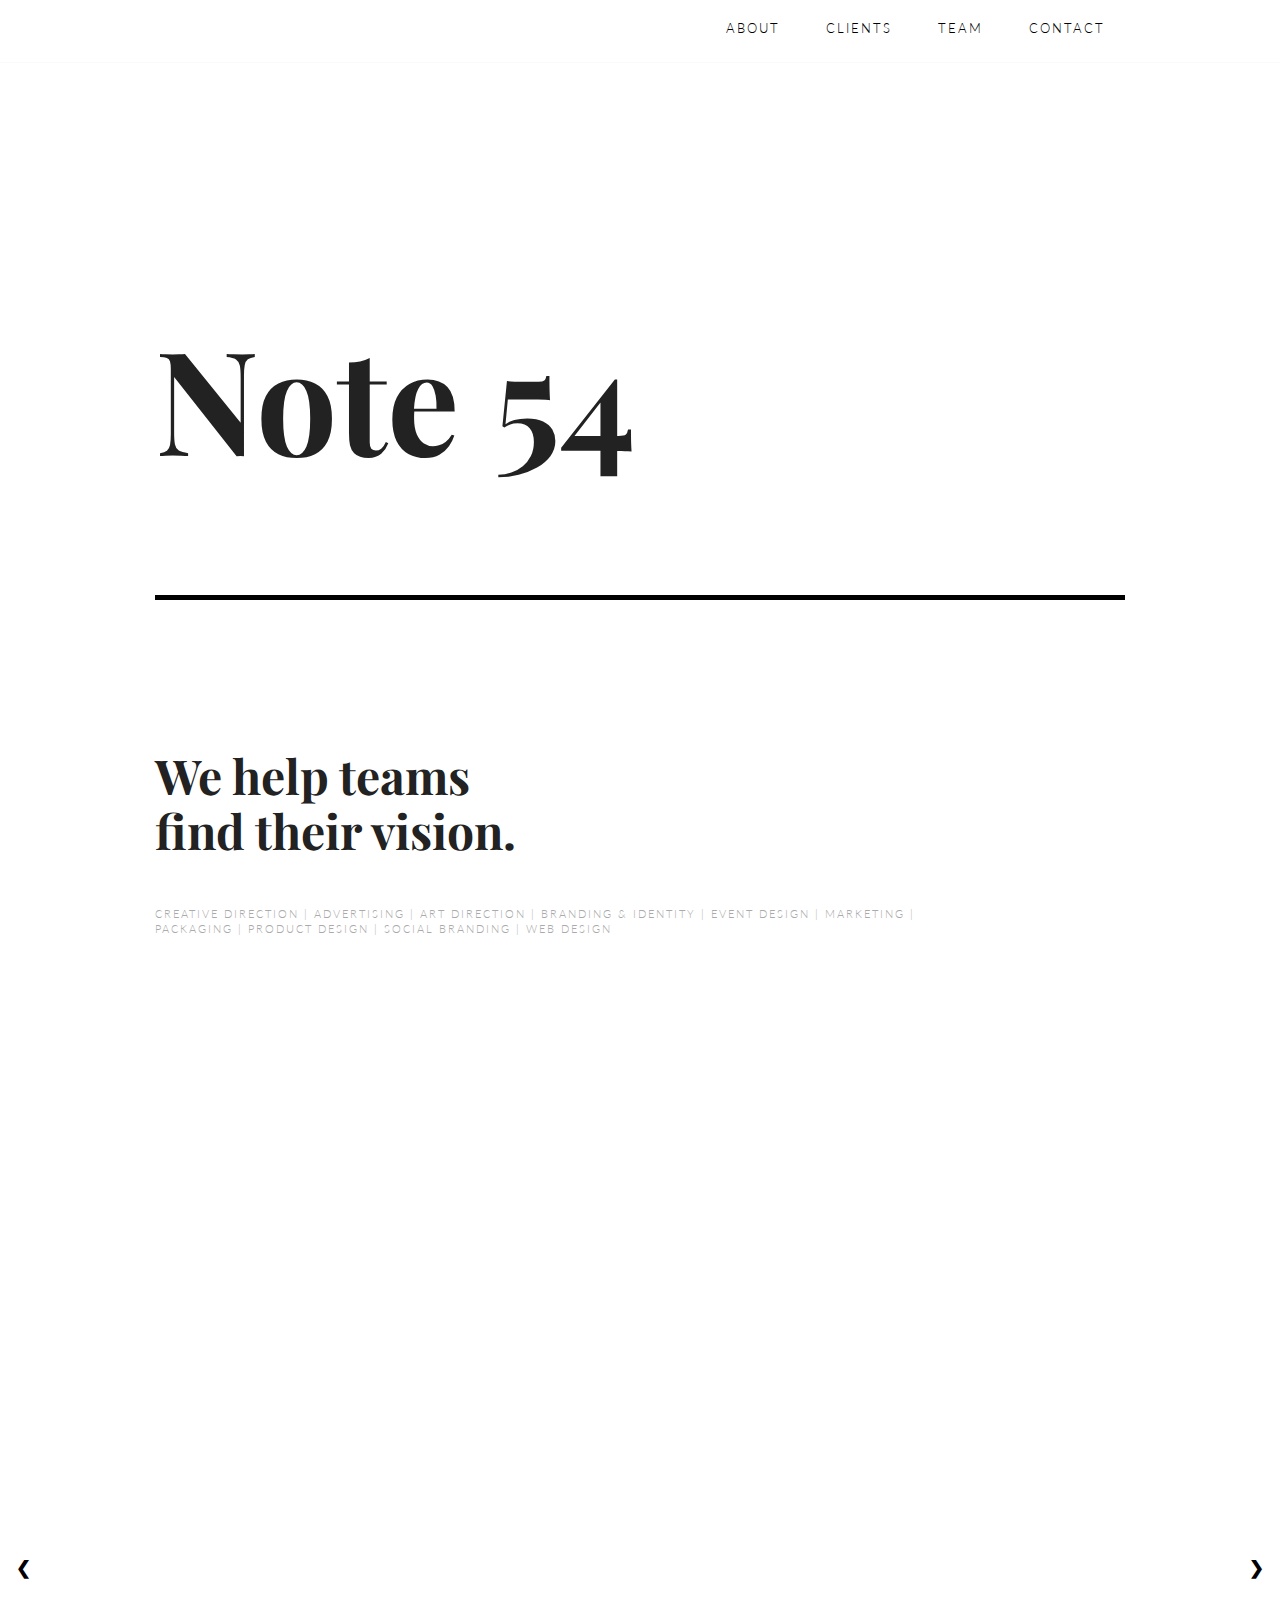
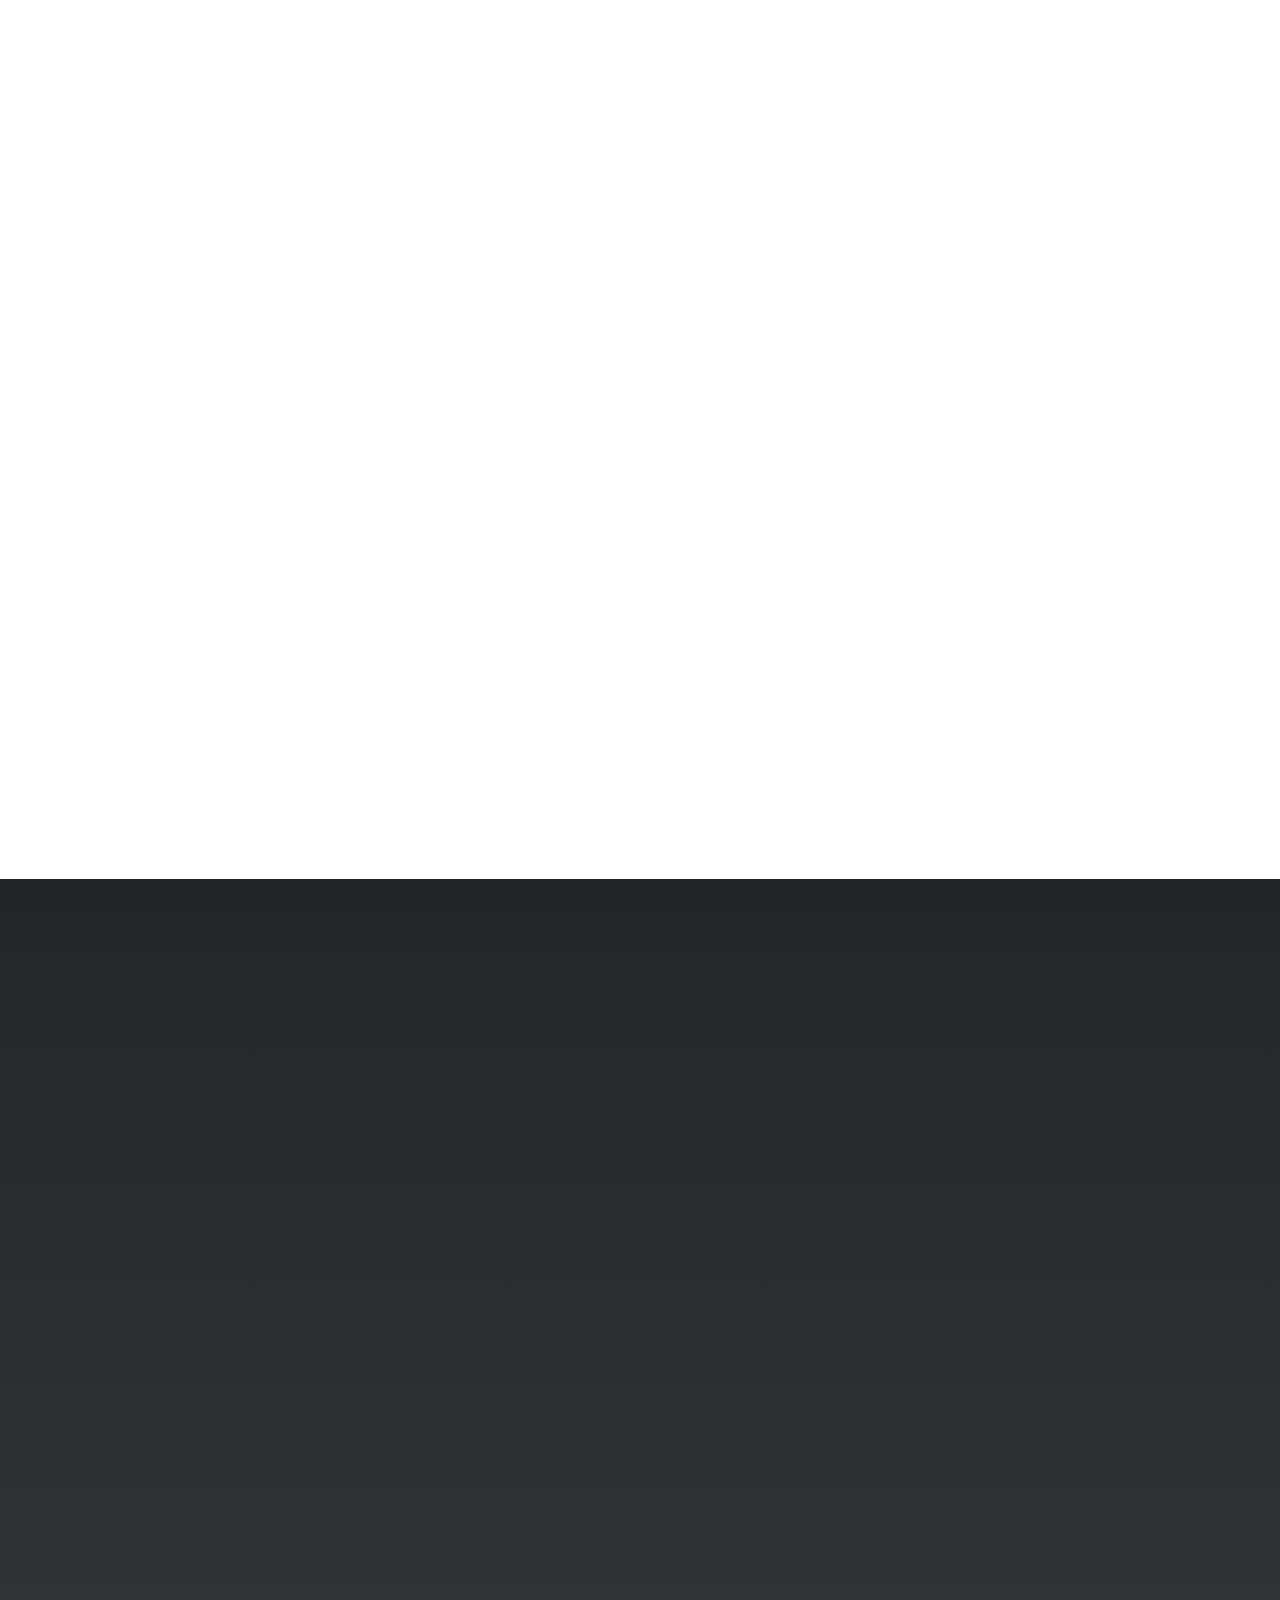
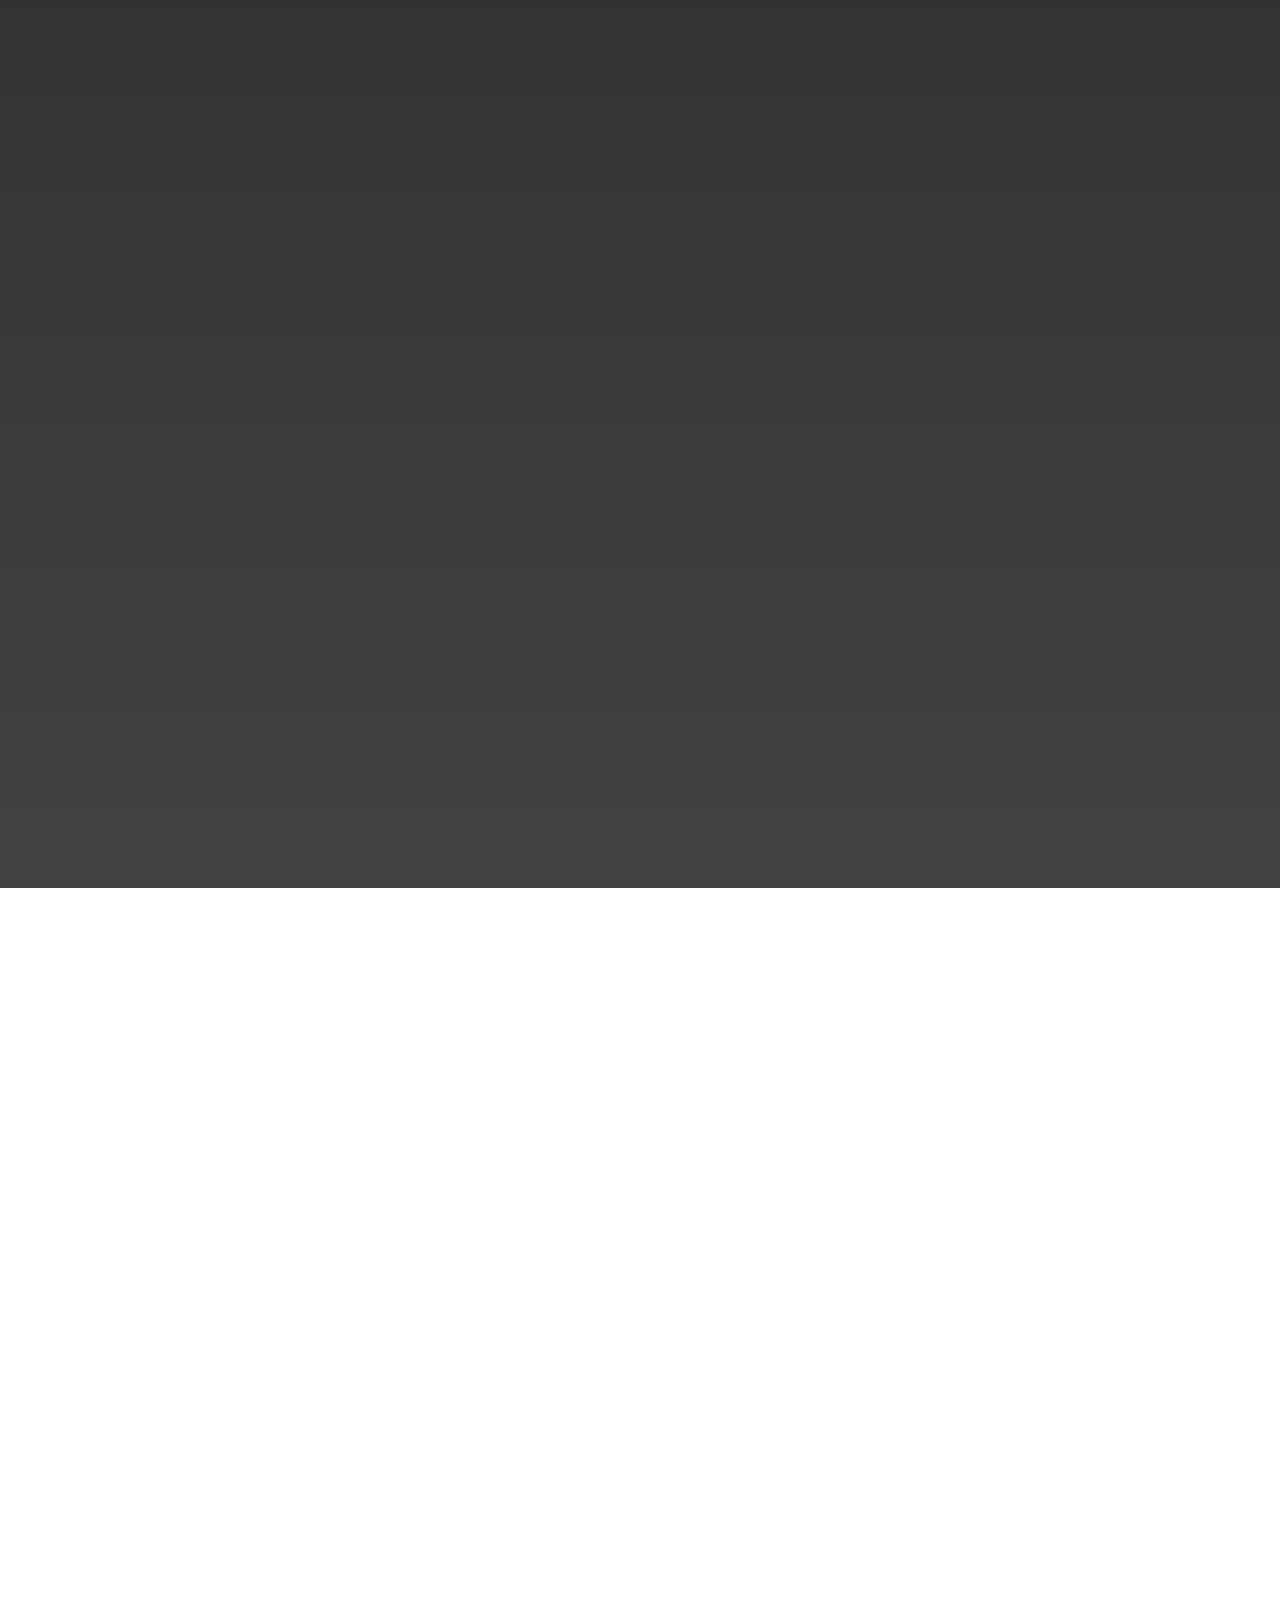
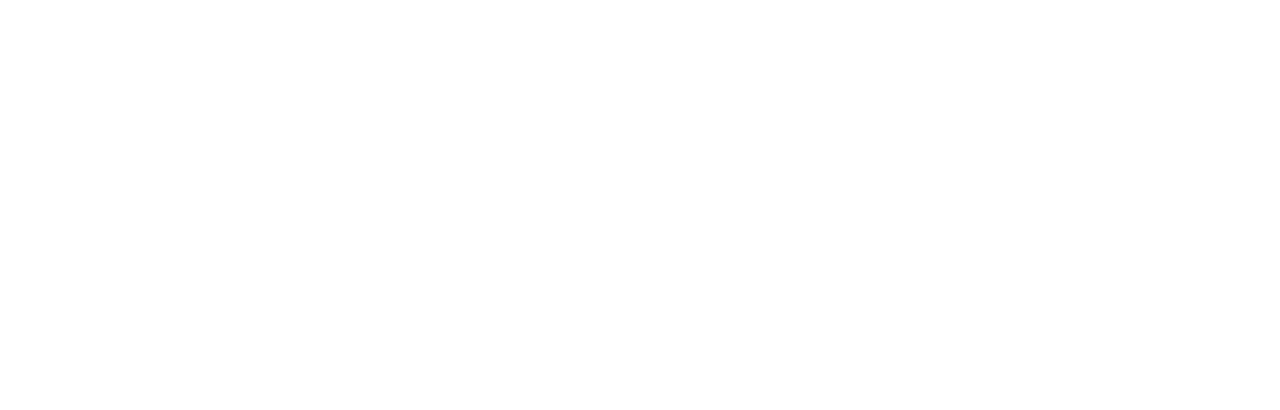
==== commit bcb99744: "updated team text" ====
--- a/index.html
+++ b/index.html
@@ -184,14 +184,16 @@
               <h5 class="eyebrow">Founder + Creative Director</h5>
               <h4>Sarah Gielchinsky</h4>
             </div>
-            <p>As founder and creative lead at Note 54, Sarah’s goal is to provide clients with an all inclusive studio specializing in branding, advertising, and marketing solutions. With over 10 years experience at large advertising agencies (McCann, Havas) and publishing houses (Condé Nast and Hearst), she found a need for a smaller creative studio that could offer a more personalized approach to the creative process. She believes the design journey of any project is best executed with a team of like minded creatives and brilliant tech strategists both with a passion to create and build seamless brand experiences.</p>
+            <p>As founder and creative lead at Note 54, Sarah’s goal is to provide clients with an all inclusive studio specializing in branding, advertising, and marketing solutions. With over 10 years experience at large advertising agencies (McCann, Havas) and publishing houses (Condé Nast and Hearst), she found a need for a smaller creative studio that could offer a more personalized approach to the creative process.</p>
+            <!-- CUT: She believes the design journey of any project is best executed with a team of like minded creatives and brilliant tech strategists both with a passion to create and build seamless brand experiences. -->
           </div>
           <div class="col-sm-4 hideme">
             <div class="">
               <h5 class="eyebrow">Designer + Art Director</h5>
               <h4>Tiffany Q. Liu</h4>
             </div>
-            <p>Tiffany specializes in  Conceptual Advertising, Mobile Design, Print and Social Design. She has worked closely with UX designers, visual designers, web designers, copywriters and developers across brands in consumer packaged goods (P&G, General Mills), Media and Entertainment (YouTube) and Tech (Lyft, Waze, Google) on both Agency side and client side. Tiffany recently represented Google in being the creative lead/art director on new campaign initiatives.</p>
+            <p>Tiffany specializes in  Conceptual Advertising, Mobile Design, Print and Social Design. She has worked closely with UX designers, visual designers, web designers, copywriters and developers across brands in consumer packaged goods (P&G, General Mills), Media and Entertainment (YouTube) and Tech (Lyft, Waze, Google) on both Agency side and client side.</p>
+            <!-- CUT: Tiffany recently represented Google in being the creative lead/art director on new campaign initiatives. -->
           </div>
           <div class="col-sm-4 hideme">
             <div class="">
@@ -214,15 +216,16 @@
               <h5 class="eyebrow">Front-End Engineer</h5>
               <h4>Saqif Badruddin</h4>
             </div>
-            <p>Saqif is a web developer and designer at Note 54. He is a recent graduate from Cornell University in Information Science and UX. Saqif has an extensive - UX research background accompanied by application development experience.</p>
+            <p>Saqif is a web developer and designer at Note 54. He is a recent graduate from Cornell University in Information Science and UX. He has a background in academic user experience research and user centered design. His software development work ranges from simple plugins to large scale consumer web applications.</p>
+            <!-- Original: Saqif is a web developer and designer at Note 54. He is a recent graduate from Cornell University in Information Science and UX. Saqif has an extensive UX research background accompanied by application development experience. -->
           </div>
           <div class="col-sm-4 hideme">
             <div class="">
               <h5 class="eyebrow">Partner Digital Marketing Agency</h5>
               <h4>Toast Media Group</h4>
             </div>
-            <p>Lead by founders, Kiki Von Glinow and Dean Praetorius — Toast Media Group is a digital growth consultancy based in Brooklyn led by a team with nearly 20 years of experience working for some of the biggest digital publishers in the world. They specialize in working with media companies and startups to grow the right audiences. Toast Media Group also works with small businesses and individuals looking to take their brands to the next level via social media and digital marketing.</p>
+            <p>Toast Media Group is a digital growth consultancy based in Brooklyn led by a team with nearly 20 years of experience working for some of the biggest digital publishers in the world. They specialize in working with media companies and startups to grow the right audiences. Toast Media Group also works with small businesses and individuals looking to take their brands to the next level via social media and digital marketing.</p>
+            <!-- Original: Lead by founders, Kiki Von Glinow and Dean Praetorius — Toast Media Group is a digital growth consultancy based in Brooklyn led by a team with nearly 20 years of experience working for some of the biggest digital publishers in the world. They specialize in working with media companies and startups to grow the right audiences. Toast Media Group also works with small businesses and individuals looking to take their brands to the next level via social media and digital marketing. -->
           </div>
         </div>
       </div>
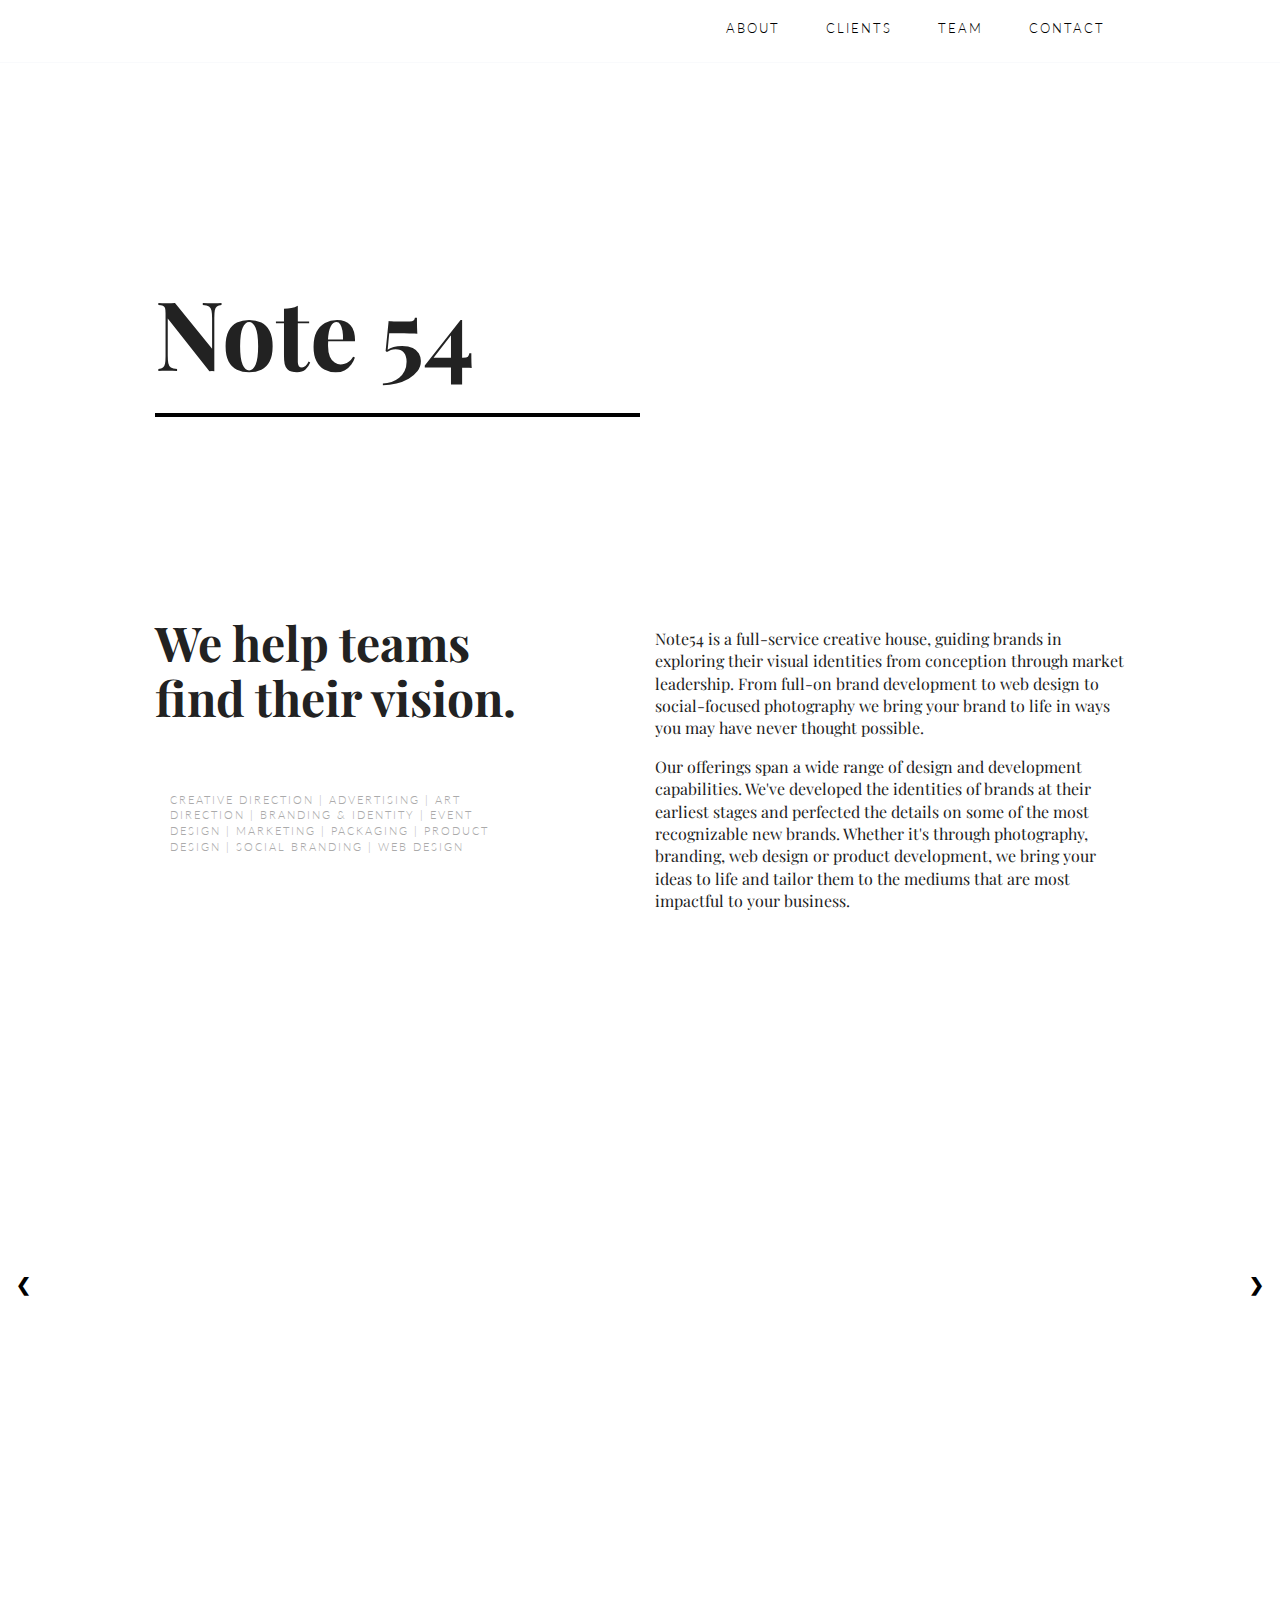
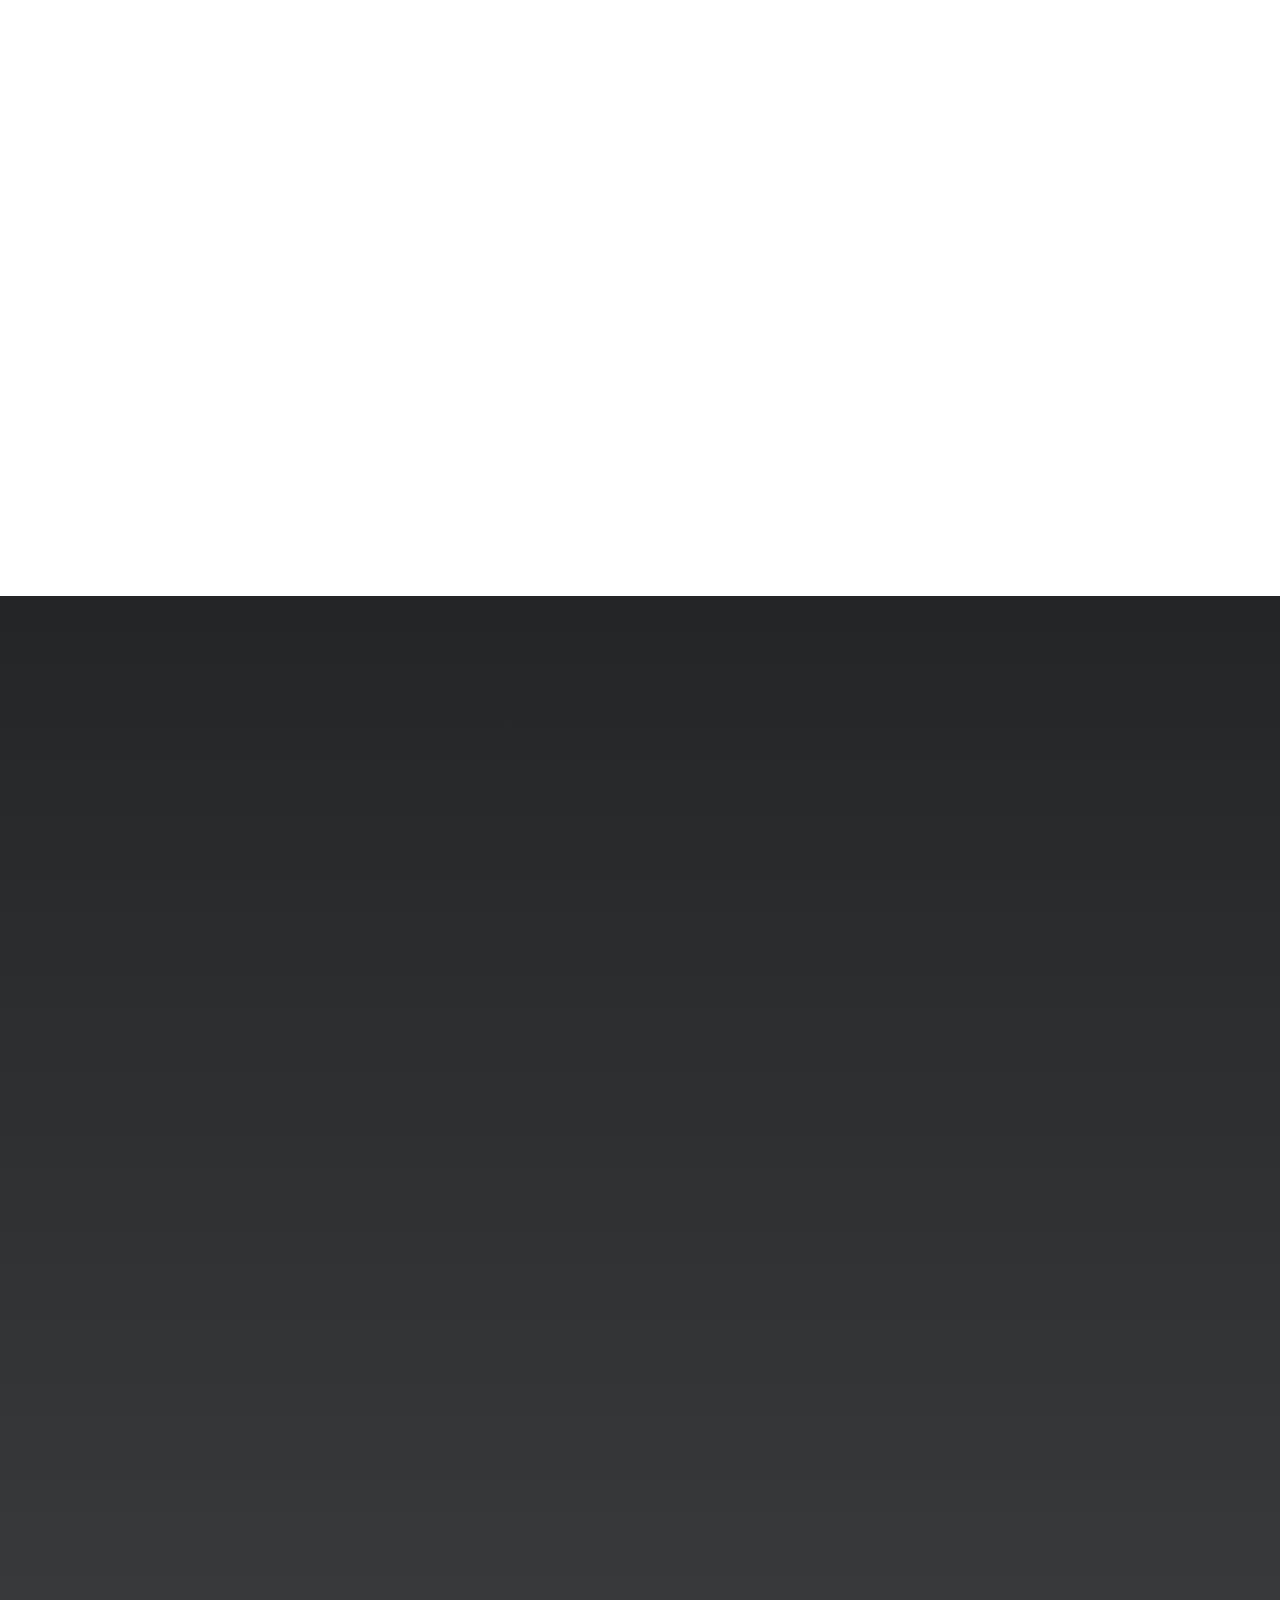
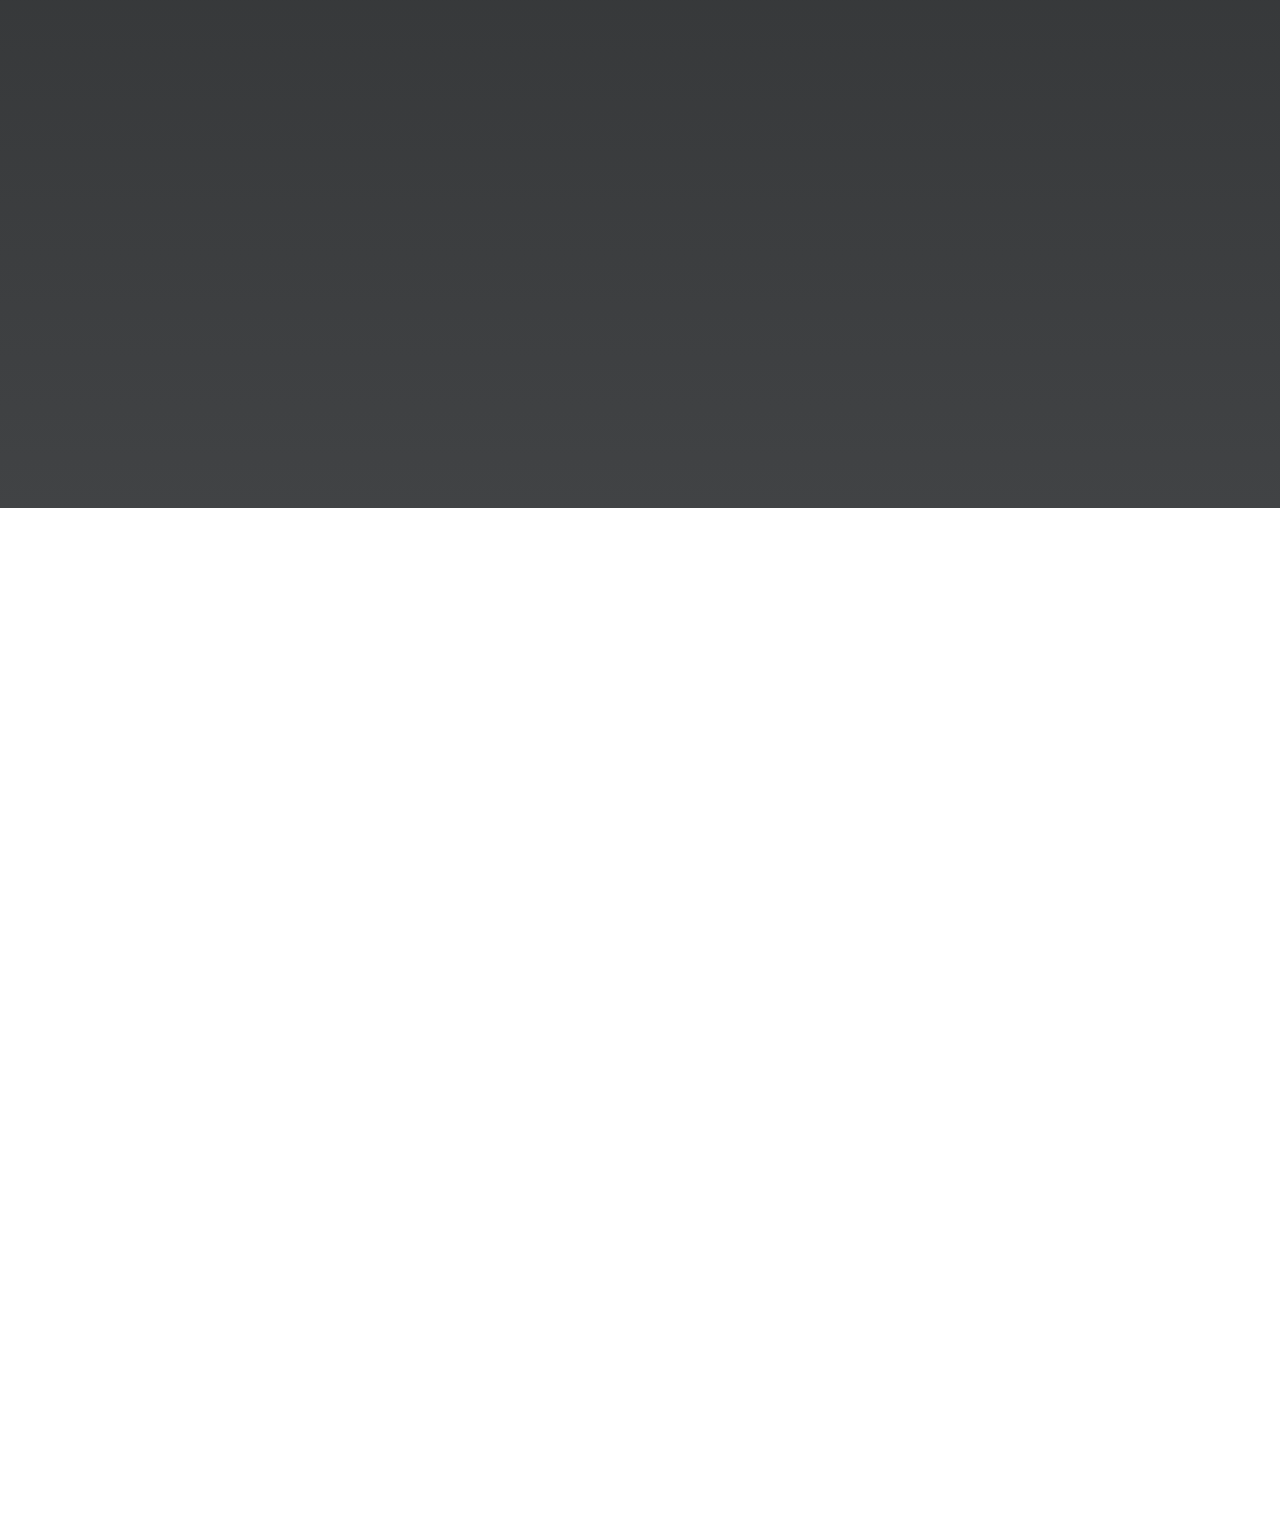
==== commit 40c6877a: "restructured index content" ====
--- a/index.html
+++ b/index.html
@@ -79,16 +79,19 @@
     <div class="content">
       <div class="container-fluid">
         <div class="row">
-          <div class="col-sm-10 hideme">
+          <div class="col-sm-5 hideme">
             <h3>We help teams<br>find their vision.</h3>
-            <h5>creative direction | advertising |  art direction | branding & identity | event design | marketing | packaging | product design | social branding | web design</h5>
-          </div>
-        </div>
-        <div class="row">
-          <div class="col-sm-offset-2 col-sm-4 hideme">
+            <div class="container-fluid">
+              <div class="row">
+                <div class="col-sm-11 hideme">
+                  <h5>creative direction | advertising |  art direction | branding & identity | event design | marketing | packaging | product design | social branding | web design</h5>
+                </div>
+              </div>
+            </div>
+          </div>
+          <div class="col-sm-offset-1 col-sm-6 hideme">
+            <br><br>
             <p>Note54 is a full-service creative house, guiding brands in exploring their visual identities from conception through market leadership. From full-on brand development to web design to social-focused photography we bring your brand to life in ways you may have never thought possible.</p>
-          </div>
-          <div class="col-sm-4 hideme">
             <p>Our offerings span a wide range of design and development capabilities. We've developed the identities of brands at their earliest stages and perfected the details on some of the most recognizable new brands. Whether it's through photography, branding, web design or product development, we bring your ideas to life and tailor them to the mediums that are most impactful to your business.</p>
           </div>
         </div>
@@ -243,11 +246,18 @@
     <div class="content">
       <div class="container-fluid">
         <div class="row">
-          <div class="col-sm-12 hideme">
+          <div class="col-sm-4 hideme">
             <h3>Let's chat.</h3>
-            <!-- <div class="bg-2"></div> -->
-          </div>
-          <div class="col-sm-offset-2 col-sm-8 hideme">
+            <div class="container-fluid">
+              <div class="row">
+                <div class="col-sm-10 hideme">
+                  <p>Send us a message and we can elevate your brand to lorem ipsum status. Quisque sollicitudin quam eget nisi porta, vel iaculis augue sagittis.</p>
+                </div>
+              </div>
+            </div>
+          </div>
+          <div class="col-sm-offset-0 col-sm-8 hideme">
+            <br><br>
             <input placeholder="Name">
             <input placeholder="Email">
             <textarea placeholder="Message" rows=7></textarea>
--- a/css/main.css
+++ b/css/main.css
@@ -301,10 +301,10 @@
   font-family: 'Playfair Display', serif;
 }
 h1{
-  font-size: 9rem;
+  font-size: 6rem;
 }
 h2{
-  font-size: 6rem;
+  font-size: 4rem;
   font-weight: lighter;
 }
 h3{
@@ -655,23 +655,34 @@
 .hideme{
   opacity: 0;
 }
+
+.underline{
+  margin-bottom: 50px;
+}
 .underline::after {
   content: '';
   display: block;
   width: 0;
-  height: 5px;
+  height: 4px;
   background: #000;
   transition: width 1000ms;
   transition-delay: 500ms;
+  margin-top: -50px;
+}
+.underline-viewed::after{
+  width: 50%;
+  /* width: 100px; */
+}
+
+.inverted .underline{
+  /* margin-bottom: 0; */
 }
 .inverted .underline::after{
   margin-left: auto;
   margin-right: auto;
   height: 2px;
   background: #fff;
-}
-.underline-viewed::after{
-  width: 100%;
+  /* margin-top: 0px; */
 }
 
 @media only screen and (max-width: 550px) {
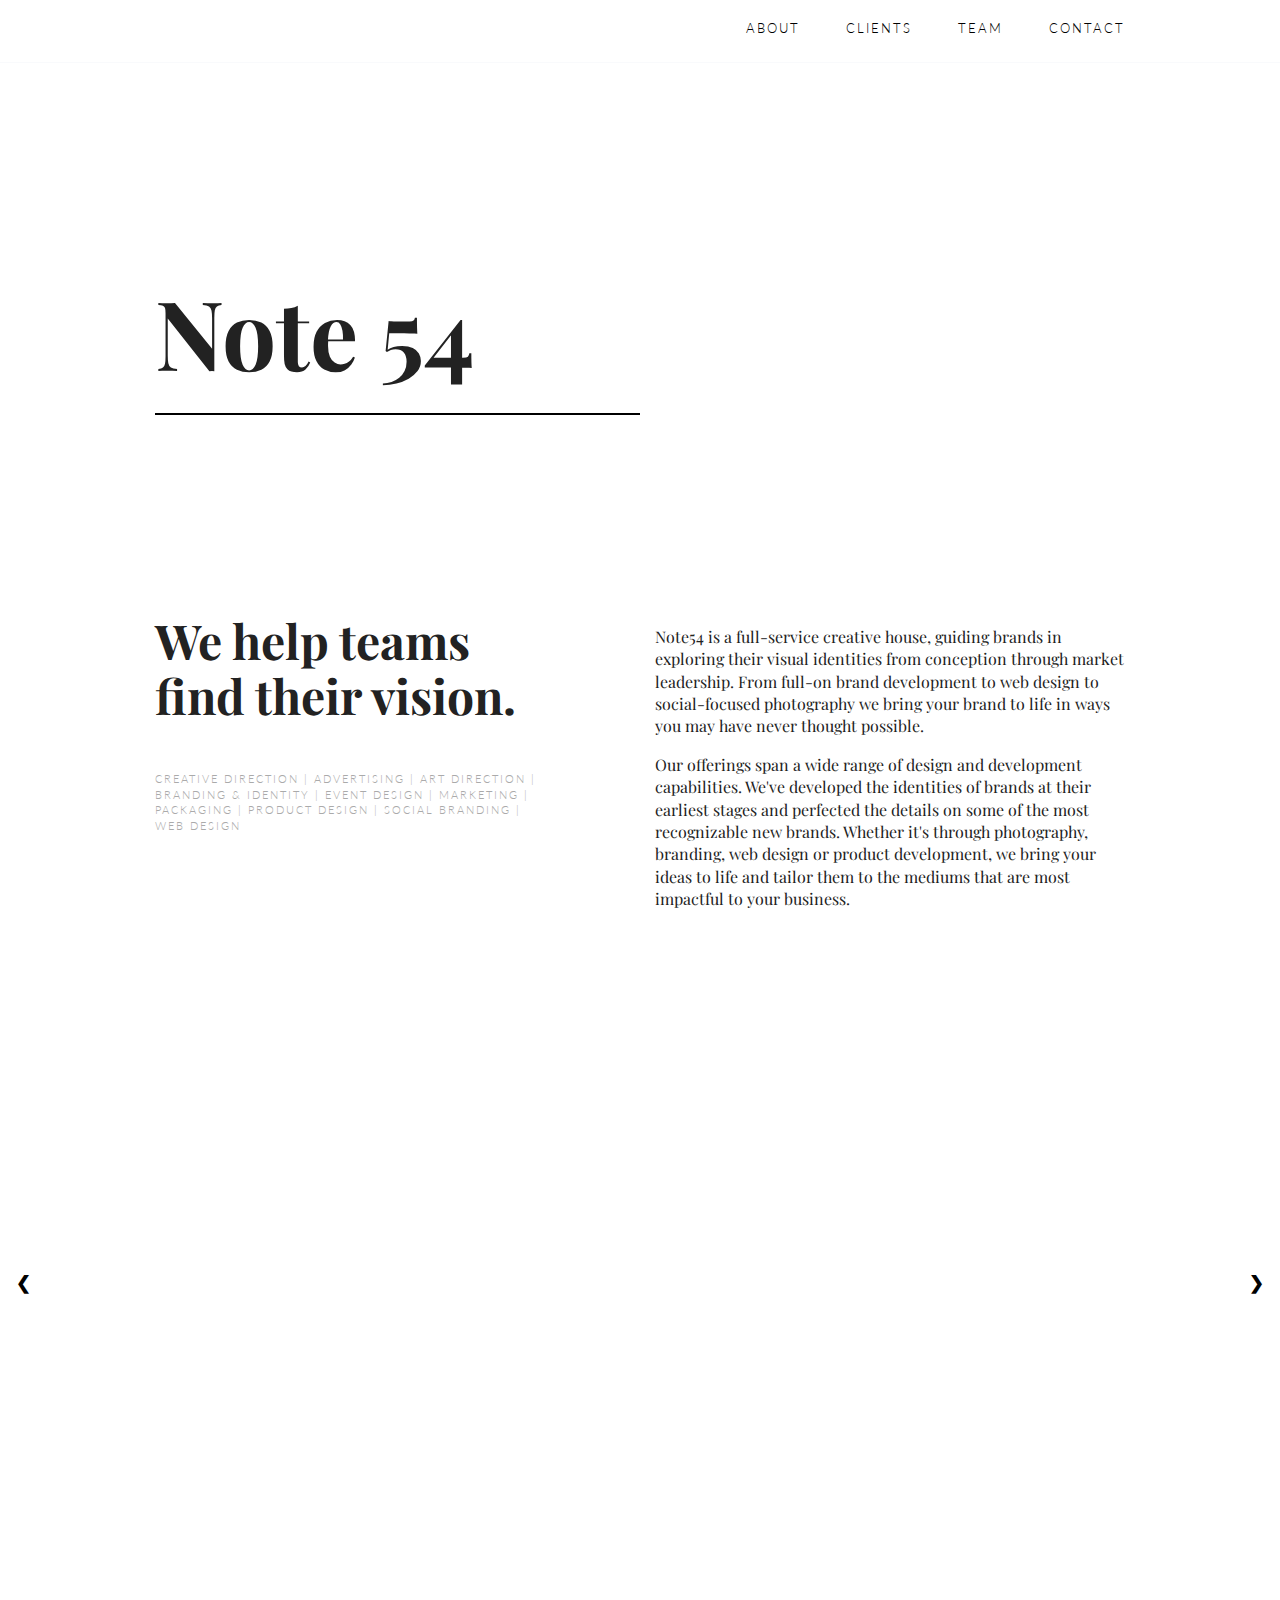
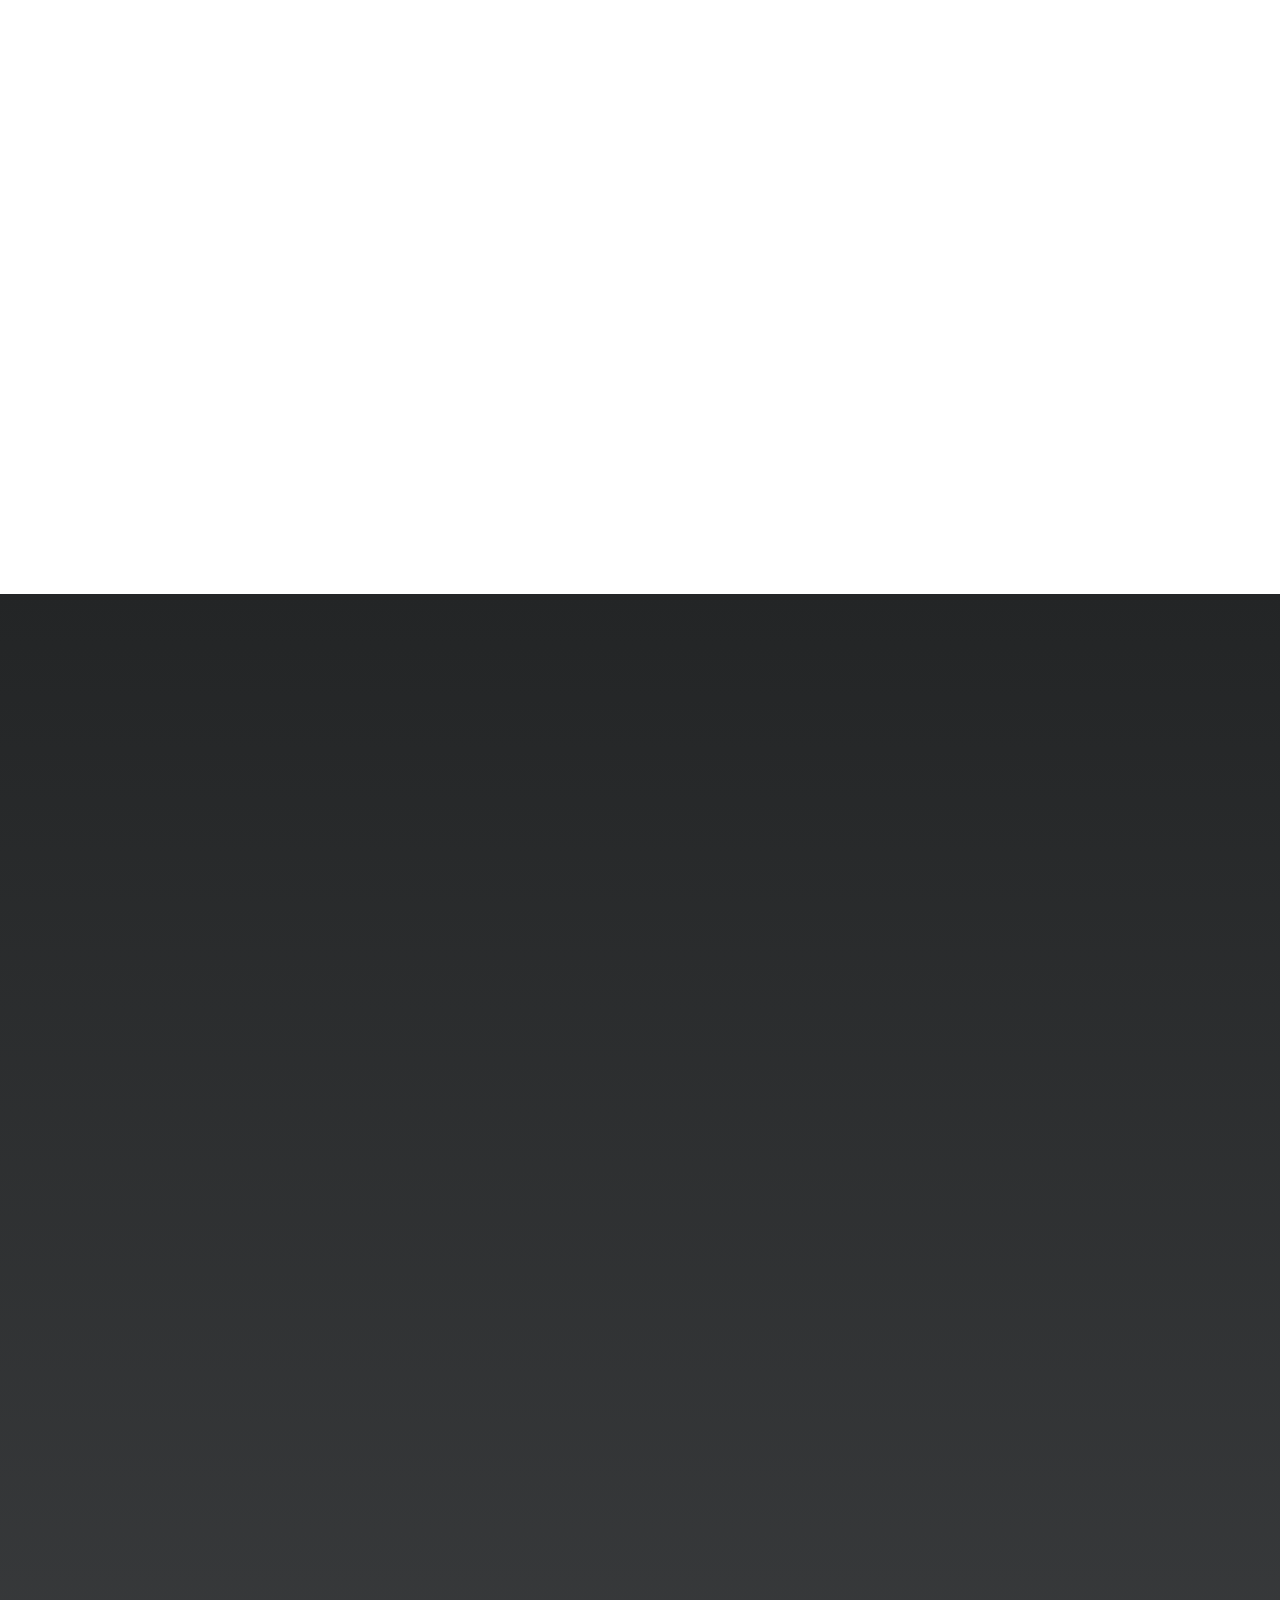
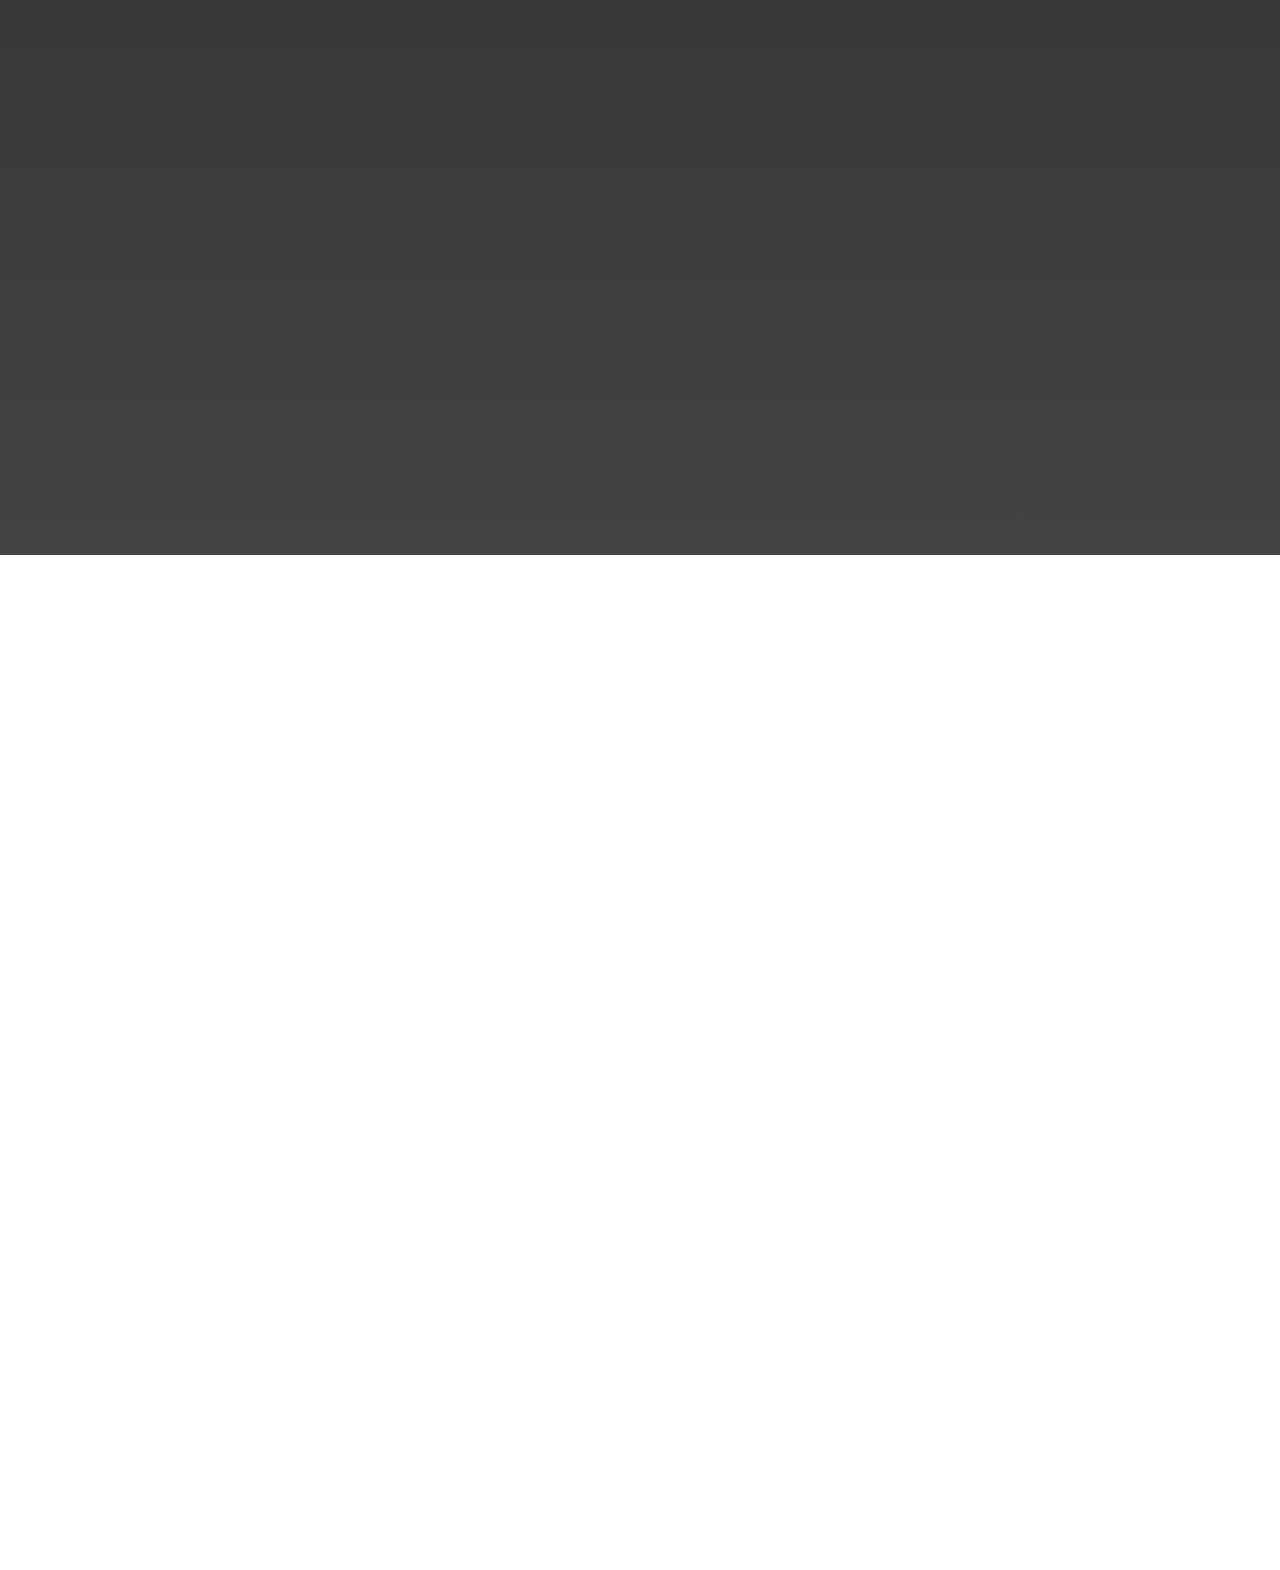
==== commit a5901b27: "updated to more aligned gridded look" ====
--- a/index.html
+++ b/index.html
@@ -65,12 +65,6 @@
             <!-- <div class="line-style--3"></div> -->
           </div>
         </div>
-        <!-- <div class="col-sm-offset-2 col-sm-5 hideme">
-          <p>Lorem ipsum dolor sit amet, consectetur adipiscing elit. Nulla interdum mi ut nulla posuere egestas. Suspendisse nulla quam, varius dictum purus ac, lacinia tristique ex. Donec porta varius nisi, at ultricies lacus rutrum ut. Duis vulputate metus sit amet mauris laoreet dignissim.</p>
-        </div>
-        <div class="col-sm-5 hideme">
-          <p>Maecenas tristique velit non enim luctus hendrerit. Duis cursus, tellus at blandit porttitor, est sapien varius ex, porttitor ullamcorper urna felis nec odio.</p>
-        </div> -->
       </div>
     </div>
   </div>
@@ -80,14 +74,8 @@
       <div class="container-fluid">
         <div class="row">
           <div class="col-sm-5 hideme">
-            <h3>We help teams<br>find their vision.</h3>
-            <div class="container-fluid">
-              <div class="row">
-                <div class="col-sm-11 hideme">
-                  <h5>creative direction | advertising |  art direction | branding & identity | event design | marketing | packaging | product design | social branding | web design</h5>
-                </div>
-              </div>
-            </div>
+            <h3>We help teams find their vision.</h3>
+            <h5>creative direction | advertising |  art direction | branding & identity | event design | marketing | packaging | product design | social branding | web design</h5>
           </div>
           <div class="col-sm-offset-1 col-sm-6 hideme">
             <br><br>
@@ -118,22 +106,16 @@
     <div class="content">
       <div class="container-fluid">
         <div class="row">
-          <div class="col-sm-6 hideme">
-            <h3>Here are brands<br> we've created with.</h3>
-            <div class="container-fluid">
-              <div class="row">
-                <div class="col-sm-8 hideme">
-                  <div class="left-quote">&ldquo;</div>
-                  <div class="quote">
-                    <p>Sarah and her team have designed and delivered branding items that have impacted our brand.”</p>
-                    <p>&mdash; <span class="quote_title">NewBeauty</span></p>
-                  </div>
-                </div>
-              </div>
-            </div>
-          </div>
-
-          <div class="col-xs-3 brands hideme">
+          <div class="col-sm-5 hideme">
+            <h3>Brands we've created with.</h3>
+            <div>
+              <!-- <span class="left-quote">&ldquo;</span> -->
+              <h5>&ldquo;Sarah and her team have designed and delivered branding items that have impacted our brand.&rdquo;</h5>
+              <p>&mdash; <span class="quote_title">NewBeauty</span></p>
+            </div>
+          </div>
+
+          <div class="col-sm-offset-1 col-xs-3 brands hideme">
             <br><br>
             <p>A.J O’Connor</p>
             <p>Bernie Young Entertainment</p>
@@ -170,7 +152,7 @@
     <div class="content">
       <div class="container-fluid">
         <div class="row">
-          <div class="col-xs-12 t-c hideme underline">
+          <div class="col-xs-12 hideme underline">
             <div class="spacer"></div>
             <h2>Our Team</h2>
             <!-- <div class="spacer"></div> -->
@@ -246,17 +228,11 @@
     <div class="content">
       <div class="container-fluid">
         <div class="row">
-          <div class="col-sm-4 hideme">
-            <h3>Let's chat.</h3>
-            <div class="container-fluid">
-              <div class="row">
-                <div class="col-sm-10 hideme">
-                  <p>Send us a message and we can elevate your brand to lorem ipsum status. Quisque sollicitudin quam eget nisi porta, vel iaculis augue sagittis.</p>
-                </div>
-              </div>
-            </div>
-          </div>
-          <div class="col-sm-offset-0 col-sm-8 hideme">
+          <div class="col-sm-3 hideme">
+            <h3>Say hello!</h3>
+            <p>Send us a message and we can elevate your brand to lorem ipsum status. Quisque sollicitudin quam eget nisi porta, vel iaculis augue sagittis.</p>
+          </div>
+          <div class="col-sm-offset-1 col-sm-8 hideme">
             <br><br>
             <input placeholder="Name">
             <input placeholder="Email">
@@ -285,10 +261,12 @@
               <p>200 Varick Street, fifth floor<br>New York, New York</p>
             </div>
             <ul class="col-sm-4 hideme">
-              <h5>Social</h5>
-              <li><a href="#"><i class="fab fa-instagram"></i></a></li>
-              <li><a href="#"><i class="fab fa-facebook-square"></i></a></li>
-              <li><a href="#"><i class="fab fa-linkedin"></i></a></li>
+              <div class="f-r-md">
+                <h5 class="social">Social</h5>
+                <li><a href="#"><i class="fab fa-instagram"></i></a></li>
+                <li><a href="#"><i class="fab fa-facebook-square"></i></a></li>
+                <li><a href="#"><i class="fab fa-linkedin"></i></a></li>
+              </div>
             </ul>
           </div>
         </div>
--- a/css/main.css
+++ b/css/main.css
@@ -304,8 +304,7 @@
   font-size: 6rem;
 }
 h2{
-  font-size: 4rem;
-  font-weight: lighter;
+  font-size: 5rem;
 }
 h3{
   font-size: 3rem;
@@ -449,17 +448,17 @@
   font-size: 0.7rem;
 }
 .footer li{
-  margin-left: 0;
-  margin-right: 40px;
+  margin-right: 0;
+  margin-left: 40px;
 }
 .footer h5{
   letter-spacing: 2px;
 }
-.footer ul h5{
-  /* margin-left: 20px; */
-}
-
-.inverted * {
+h5.social{
+  margin-left: 40px;
+}
+
+.inverted p, .inverted h5 {
   font-family: "Lato", sans-serif !important;
 }
 .inverted p{
@@ -495,8 +494,8 @@
 }
 li {
   display: inline-block;
-  margin-left: 20px;
-  margin-right: 20px;
+  margin-left: 40px;
+  /* margin-right: 20px; */
 }
 .left-quote{
   position: absolute;
@@ -640,6 +639,9 @@
 .t-r{
   text-align: right;
 }
+.f-r-md{
+  float: right;
+}
 .t-type-2{
   font-family: 'Lato', sans-serif;
   text-align: center;
@@ -663,7 +665,7 @@
   content: '';
   display: block;
   width: 0;
-  height: 4px;
+  height: 2px;
   background: #000;
   transition: width 1000ms;
   transition-delay: 500ms;
@@ -678,9 +680,9 @@
   /* margin-bottom: 0; */
 }
 .inverted .underline::after{
-  margin-left: auto;
+  /* margin-left: auto;
   margin-right: auto;
-  height: 2px;
+  height: 2px; */
   background: #fff;
   /* margin-top: 0px; */
 }
@@ -701,4 +703,10 @@
   .footer ul{
     margin-bottom: 60px;
   }
+}
+/* med */
+@media only screen and (max-width: 768px){
+  .f-r-md{
+    float: none;
+  }
 }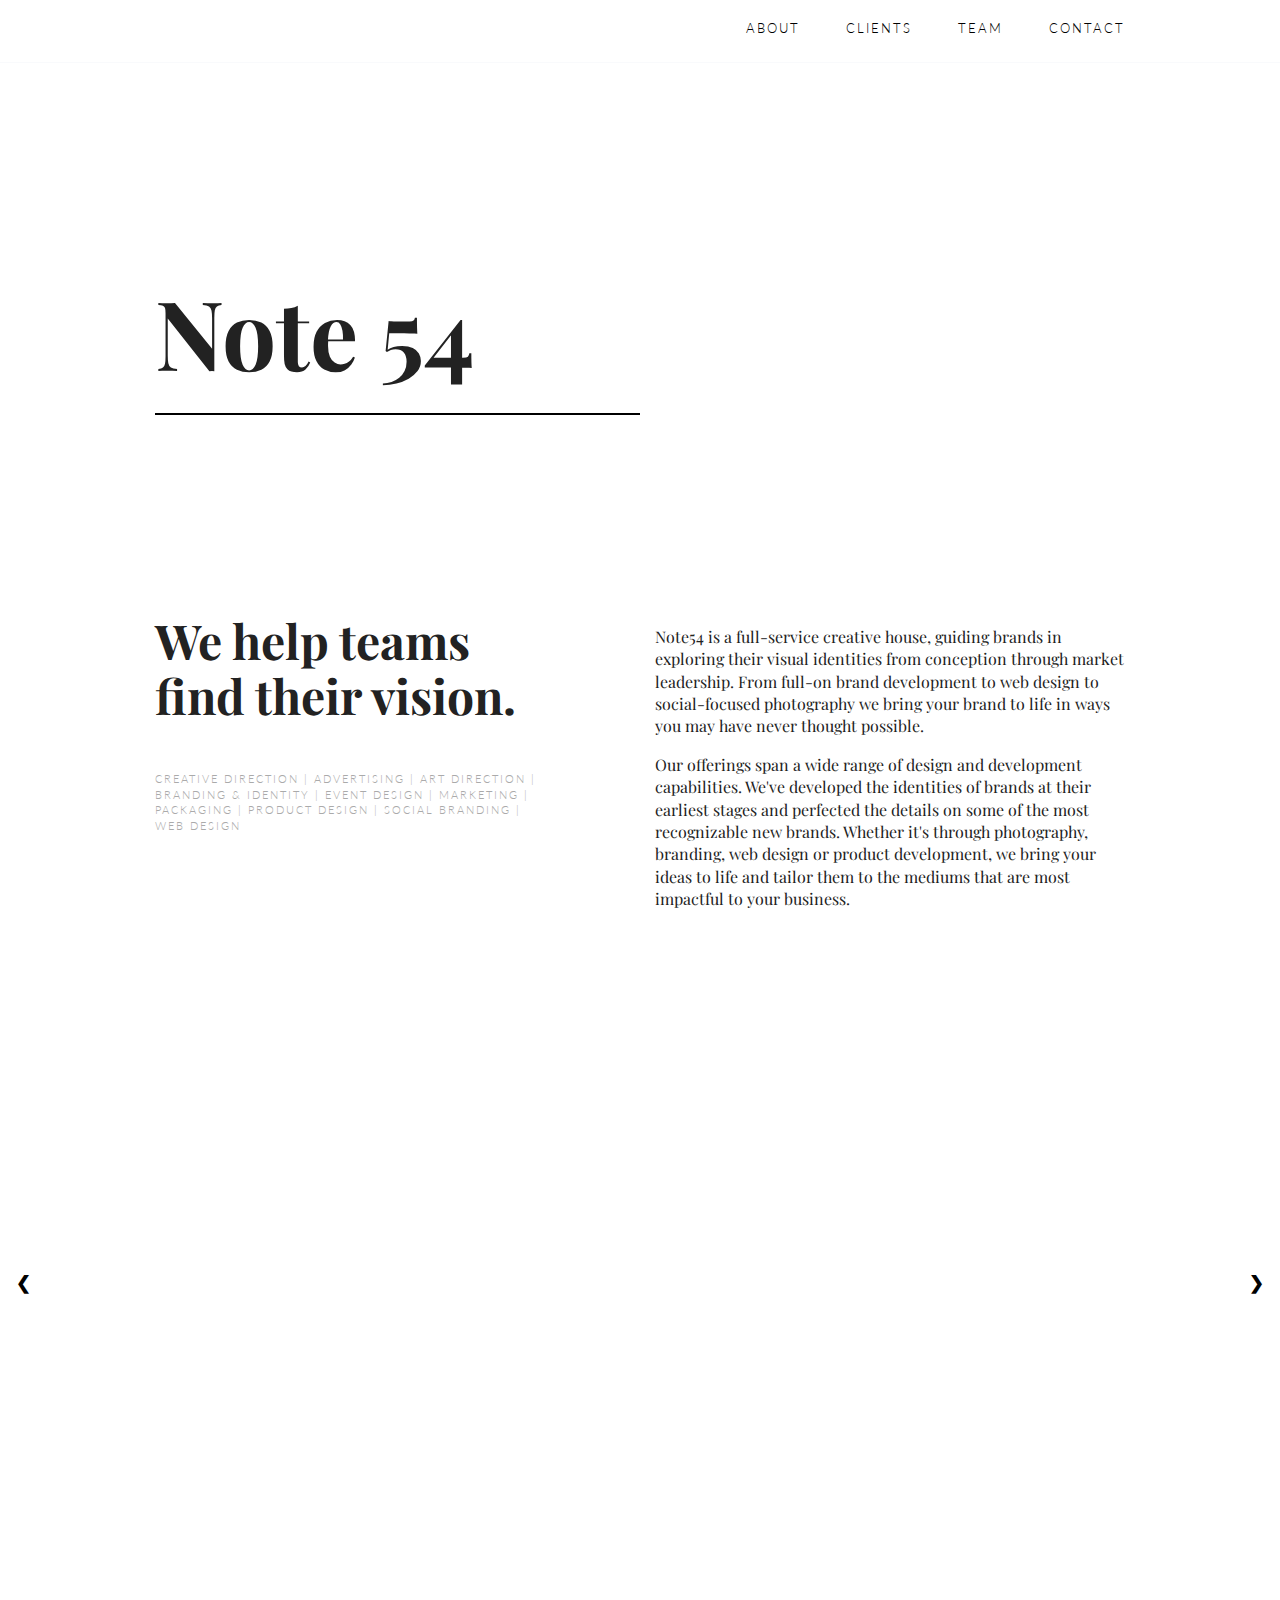
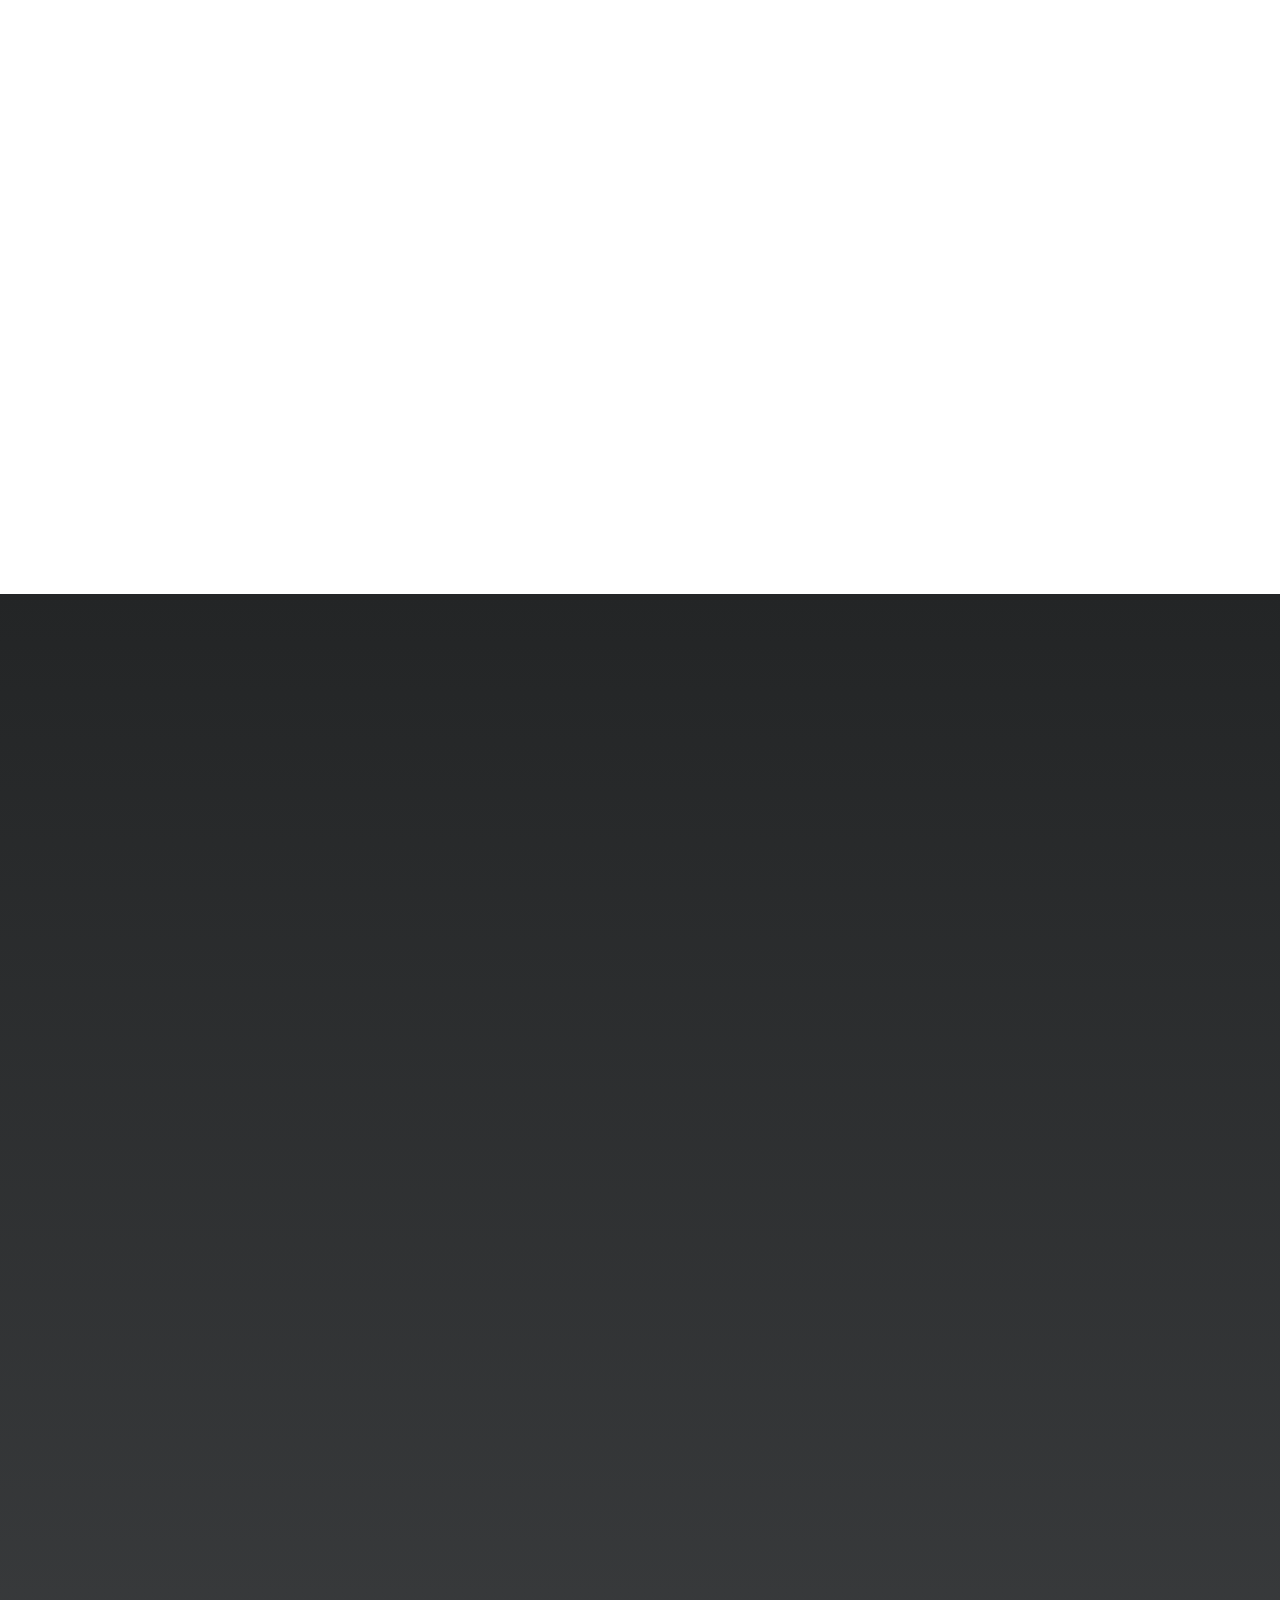
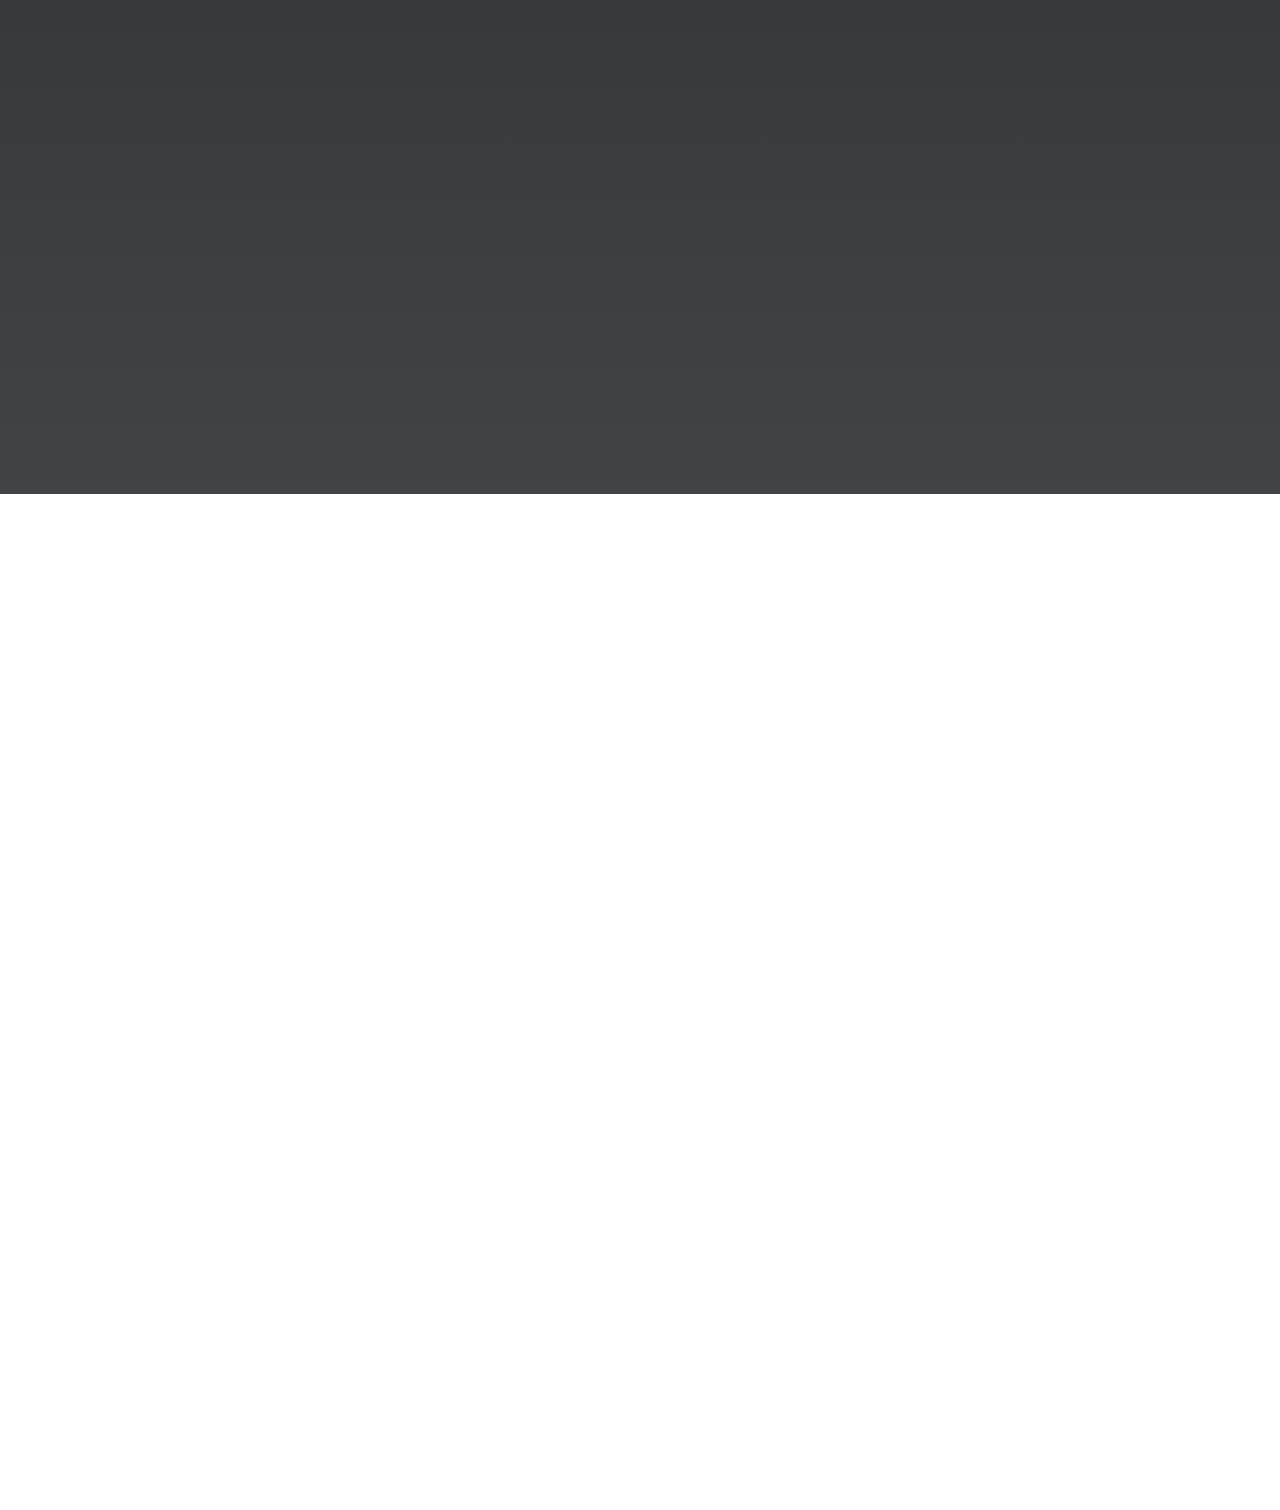
==== commit d7c0595b: "Changed team title text" ====
--- a/index.html
+++ b/index.html
@@ -154,7 +154,7 @@
         <div class="row">
           <div class="col-xs-12 hideme underline">
             <div class="spacer"></div>
-            <h2>Our Team</h2>
+            <h2>Meet our team.</h2>
             <!-- <div class="spacer"></div> -->
             <!-- <div class="line-style--3"></div> -->
           </div>
--- a/css/main.css
+++ b/css/main.css
@@ -305,6 +305,8 @@
 }
 h2{
   font-size: 5rem;
+  font-size: 3rem;
+  line-height: 105px;
 }
 h3{
   font-size: 3rem;
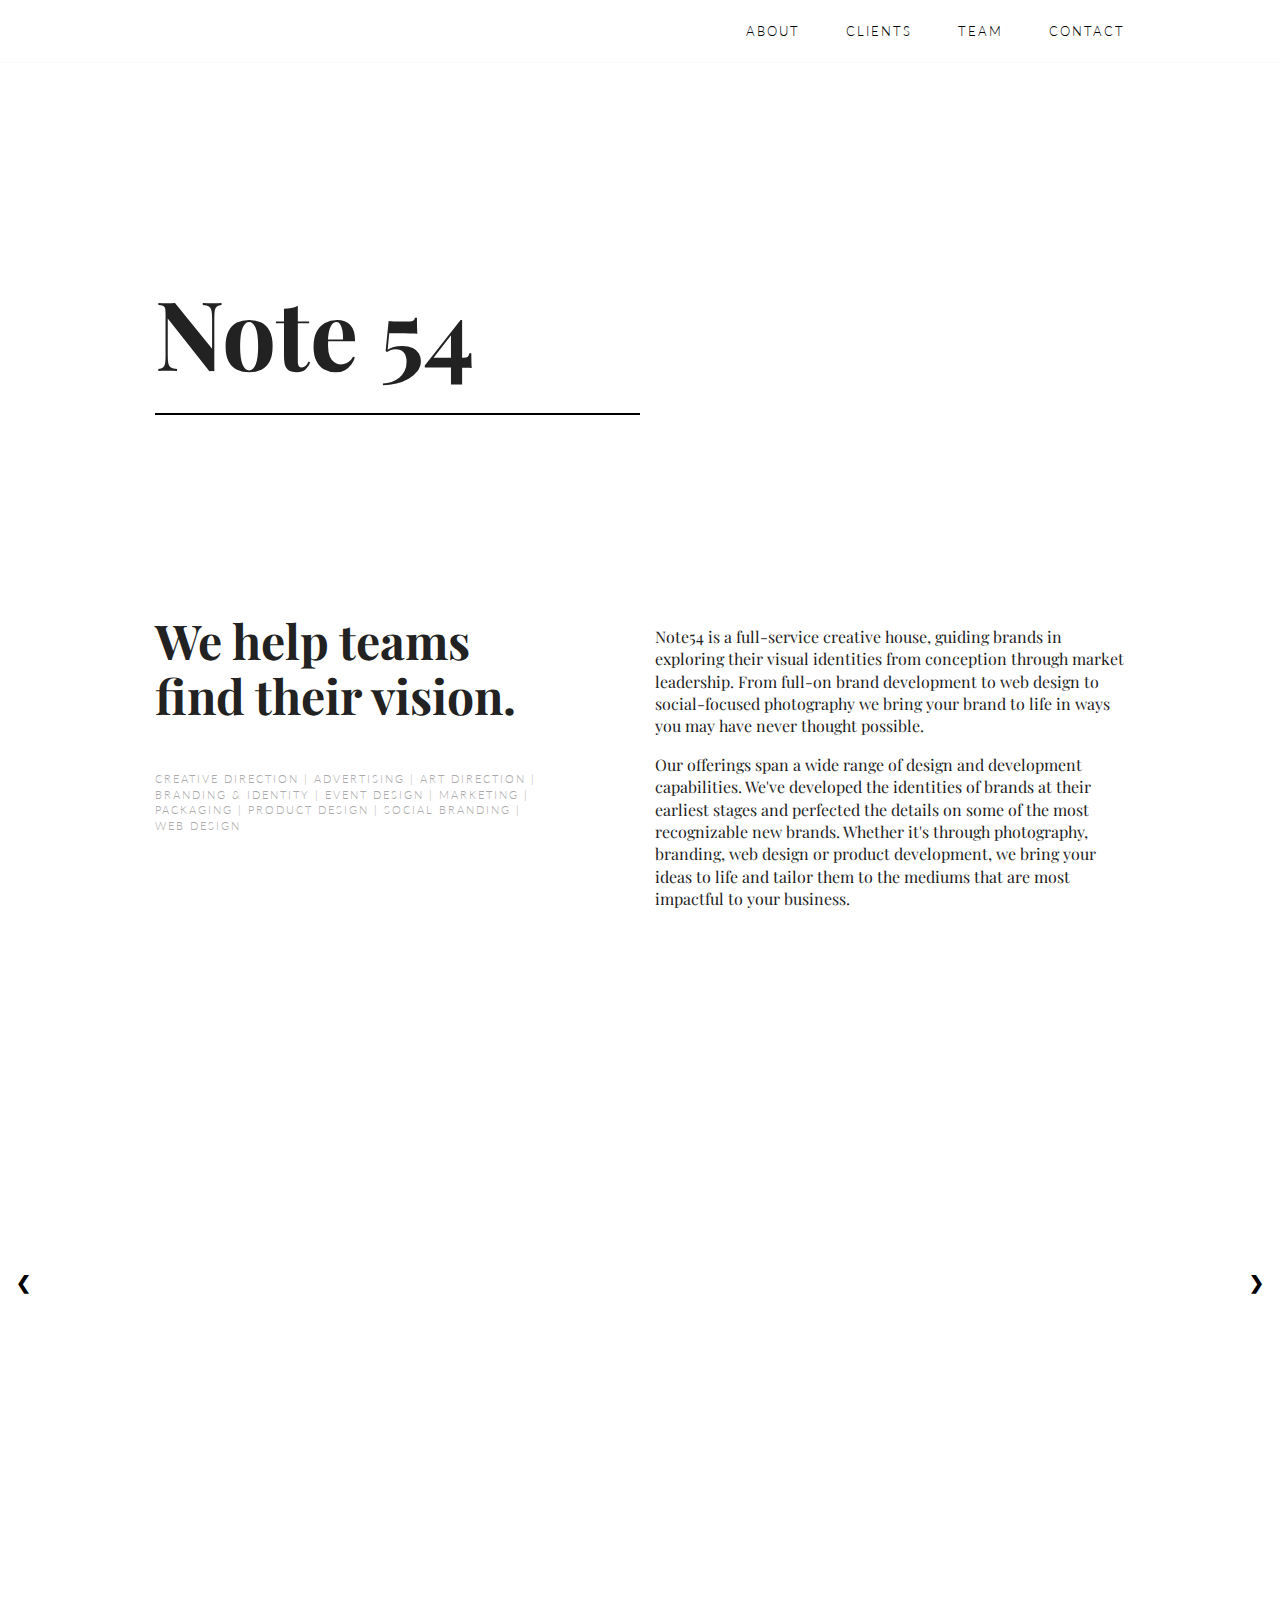
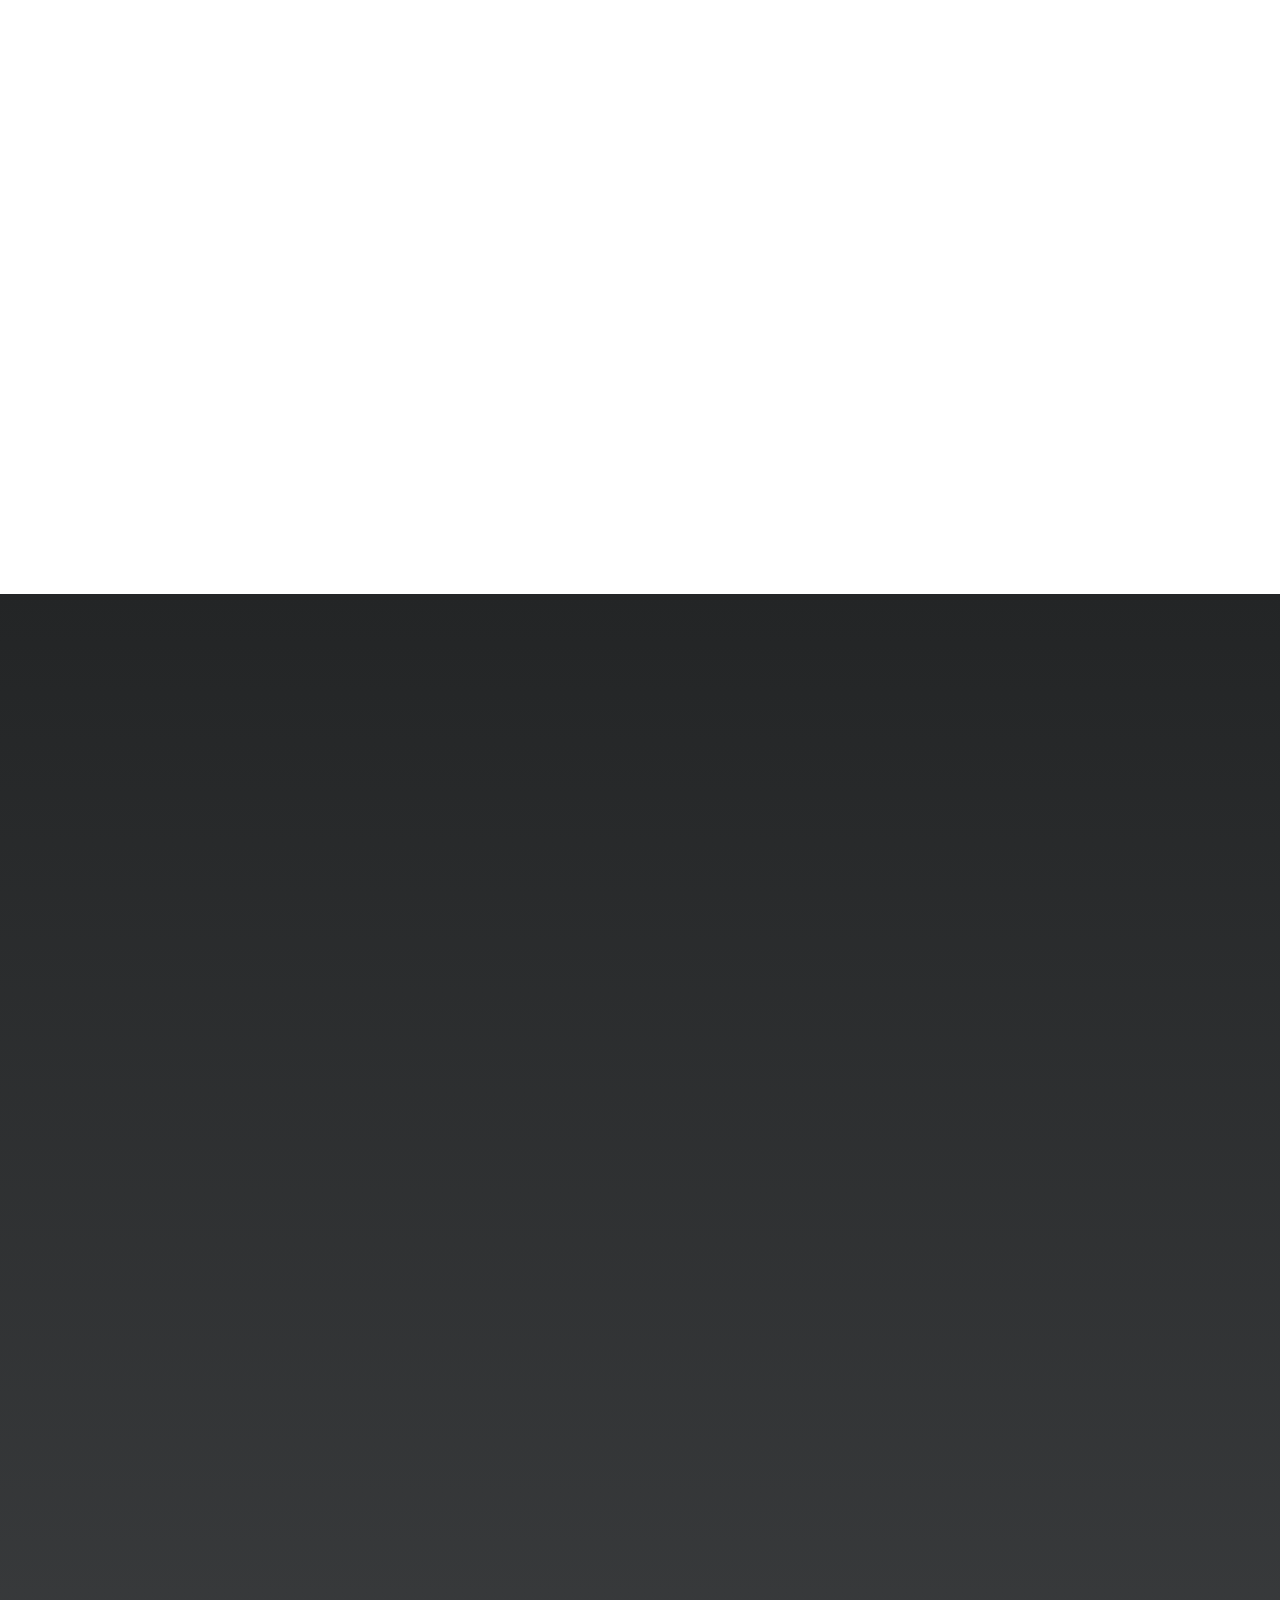
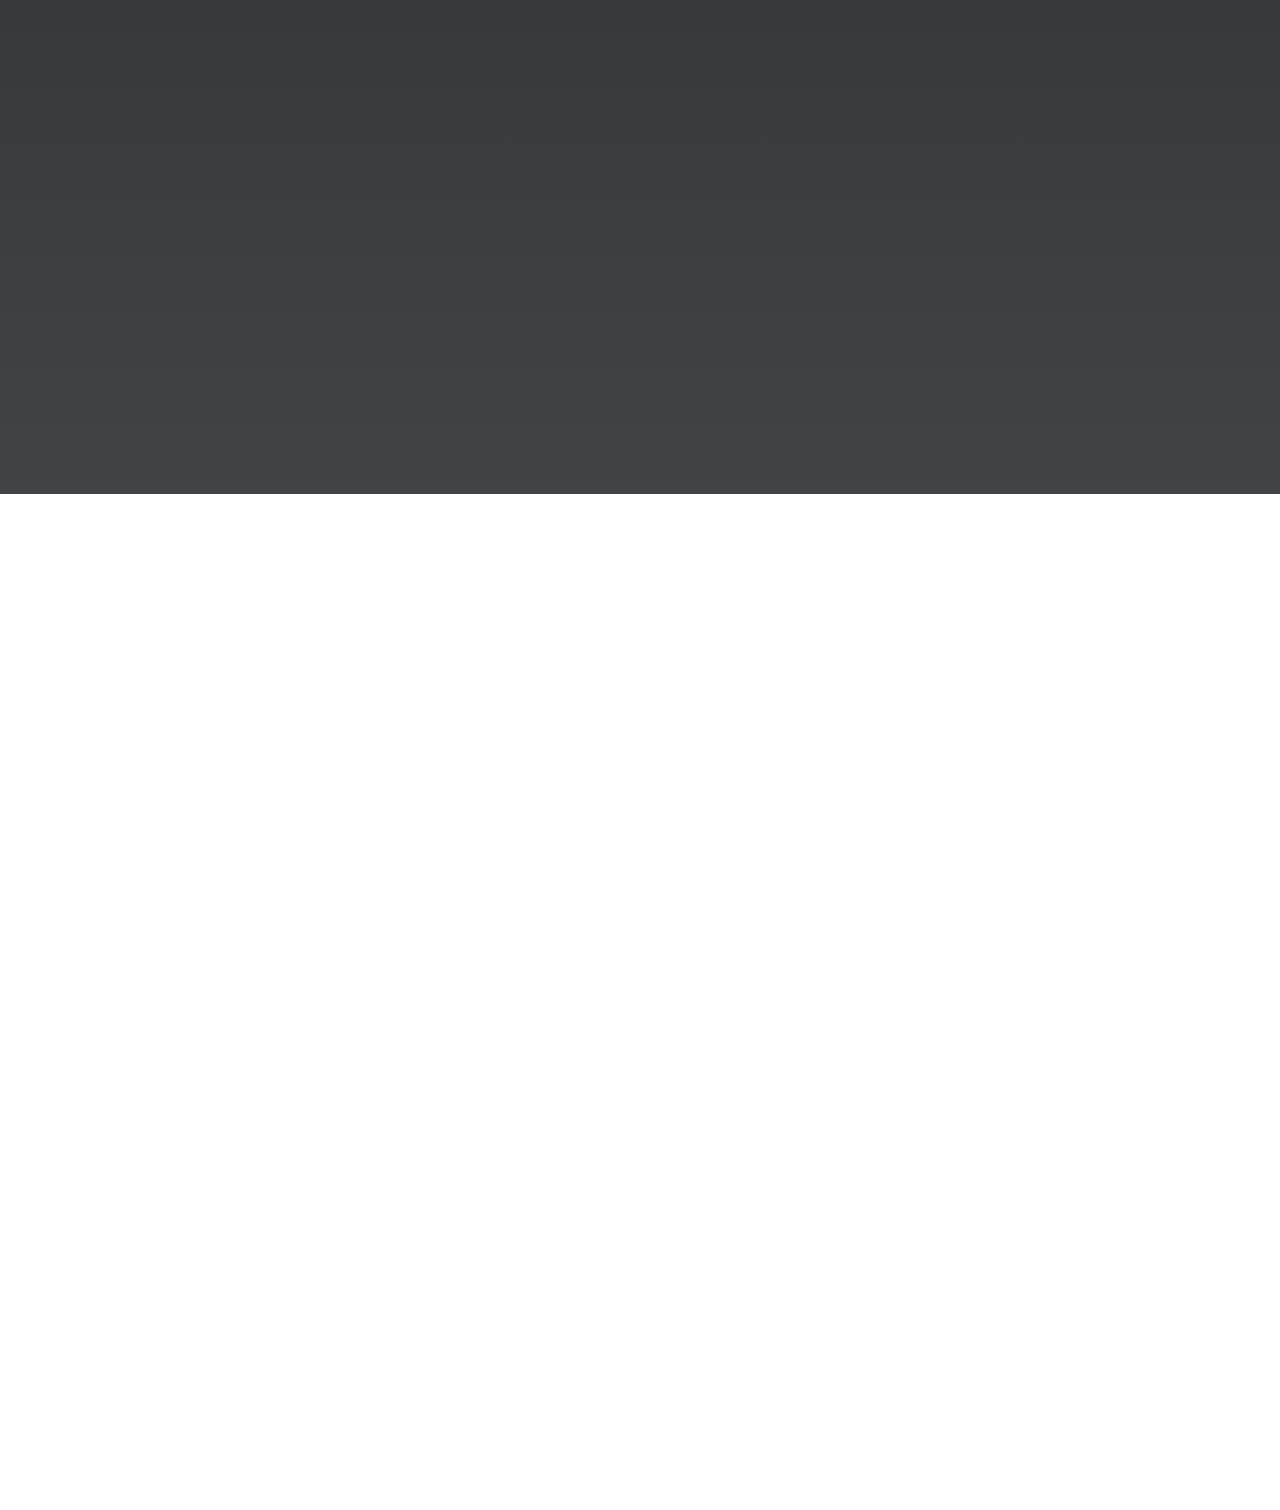
==== commit 1a3f63b1: "Fixed mobile responsivenss, updated carousel, removed tiffany" ====
--- a/index.html
+++ b/index.html
@@ -90,10 +90,19 @@
   <div class="section">
     <div class="slideshow-container">
 
-      <div class="mySlides fade bg-1">
-      </div>
-
-      <div class="mySlides fade bg-2">
+      <div class="mySlides fade">
+        <div class="bg-1">
+        </div><div class="space"></div><!--
+        --><div class="bg-2">
+        </div>
+      </div>
+      
+
+      <div class="mySlides fade">
+          <div class="bg-1">
+          </div><div class="space"></div><!--
+          --><div class="bg-2">
+          </div>
       </div>
 
       <a class="prev">&#10094;</a>
@@ -115,7 +124,7 @@
             </div>
           </div>
 
-          <div class="col-sm-offset-1 col-xs-3 brands hideme">
+          <div class="col-sm-offset-1 col-xs-6 col-sm-3 brands hideme">
             <br><br>
             <p>A.J O’Connor</p>
             <p>Bernie Young Entertainment</p>
@@ -126,7 +135,7 @@
             <p>Mabel</p>
             <p><a href="work/carver_edison.html">Medialink</a></p>
           </div>
-          <div class="col-xs-3 brands hideme">
+          <div class="col-xs-6 col-sm-3 brands hideme">
             <br><br>
             <p><a href="work/carver_edison.html">NewBeauty</a></p>
             <p>Niki Sharp</p>
@@ -172,13 +181,20 @@
             <p>As founder and creative lead at Note 54, Sarah’s goal is to provide clients with an all inclusive studio specializing in branding, advertising, and marketing solutions. With over 10 years experience at large advertising agencies (McCann, Havas) and publishing houses (Condé Nast and Hearst), she found a need for a smaller creative studio that could offer a more personalized approach to the creative process.</p>
             <!-- CUT: She believes the design journey of any project is best executed with a team of like minded creatives and brilliant tech strategists both with a passion to create and build seamless brand experiences. -->
           </div>
-          <div class="col-sm-4 hideme">
+          <!-- <div class="col-sm-4 hideme">
             <div class="">
               <h5 class="eyebrow">Designer + Art Director</h5>
               <h4>Tiffany Q. Liu</h4>
             </div>
             <p>Tiffany specializes in  Conceptual Advertising, Mobile Design, Print and Social Design. She has worked closely with UX designers, visual designers, web designers, copywriters and developers across brands in consumer packaged goods (P&G, General Mills), Media and Entertainment (YouTube) and Tech (Lyft, Waze, Google) on both Agency side and client side.</p>
-            <!-- CUT: Tiffany recently represented Google in being the creative lead/art director on new campaign initiatives. -->
+          </div> -->
+          <!-- CUT: Tiffany recently represented Google in being the creative lead/art director on new campaign initiatives. -->
+          <div class="col-sm-4 hideme">
+            <div class="">
+              <h5 class="eyebrow">Copywriter </h5>
+              <h4>Dan Stump</h4>
+            </div>
+            <p>Dan is a versatile copywriter who specializes in results-driven web and marketing content. He has a BA in media production from Brown University and spent three years in video advertising before transitioning into writing. Dan has worked on projects for a wide range of clients, from Fortune 500 companies like Apple and Facebook to engineering firms, law offices, and small design studios.</p>
           </div>
           <div class="col-sm-4 hideme">
             <div class="">
@@ -189,13 +205,6 @@
           </div>
         </div>
         <div class="row">
-          <div class="col-sm-4 hideme">
-            <div class="">
-              <h5 class="eyebrow">Copywriter </h5>
-              <h4>Dan Stump</h4>
-            </div>
-            <p>Dan is a versatile copywriter who specializes in results-driven web and marketing content. He has a BA in media production from Brown University and spent three years in video advertising before transitioning into writing. Dan has worked on projects for a wide range of clients, from Fortune 500 companies like Apple and Facebook to engineering firms, law offices, and small design studios.</p>
-          </div>
           <div class="col-sm-4 hideme">
             <div class="">
               <h5 class="eyebrow">Front-End Engineer</h5>
--- a/css/main.css
+++ b/css/main.css
@@ -336,6 +336,19 @@
   color: black;
   text-decoration: none;
 }
+/* a:link::after {
+  content: '';
+  display: block;
+  width: 0;
+  height: 1px;
+  background: #000;
+  transition: width 500ms;
+  margin: 10px auto;
+}
+a:hover::after{
+  width: 100%;
+} */
+
 .brands a:link,
 .brands a:visited,
 .brands a:hover,
@@ -428,6 +441,7 @@
   /* text-align: center; */
 }
 .navbar ul{
+  margin-top: 3px;
   float: right;
 }
 .bottom-nav{
@@ -517,7 +531,8 @@
   background-size: cover;
   /* height: 100%; */
   height: 500px;
-  width: 100%;
+  width: calc(50% - 5px);
+  display: inline-block;
   /* -webkit-filter: grayscale(1);
   filter: grayscale(1); */
 }
@@ -528,11 +543,15 @@
   /* height: 100%; */
 
   height: 500px;
-  width: 100%;
+  width: calc(50% - 5px);
+  display: inline-block;
   /* -webkit-filter: grayscale(1);
   filter: grayscale(1); */
 }
-
+.space{
+  display: inline-block;
+  width: 10px;
+}
 .row-eq-height {
   display: -webkit-box;
   display: -webkit-flex;
@@ -711,4 +730,11 @@
   .f-r-md{
     float: none;
   }
+  .footer h5{
+    margin-left: 0;
+  }
+  .footer li{
+    margin-left: 10px;
+    margin-right: 10px;
+  }
 }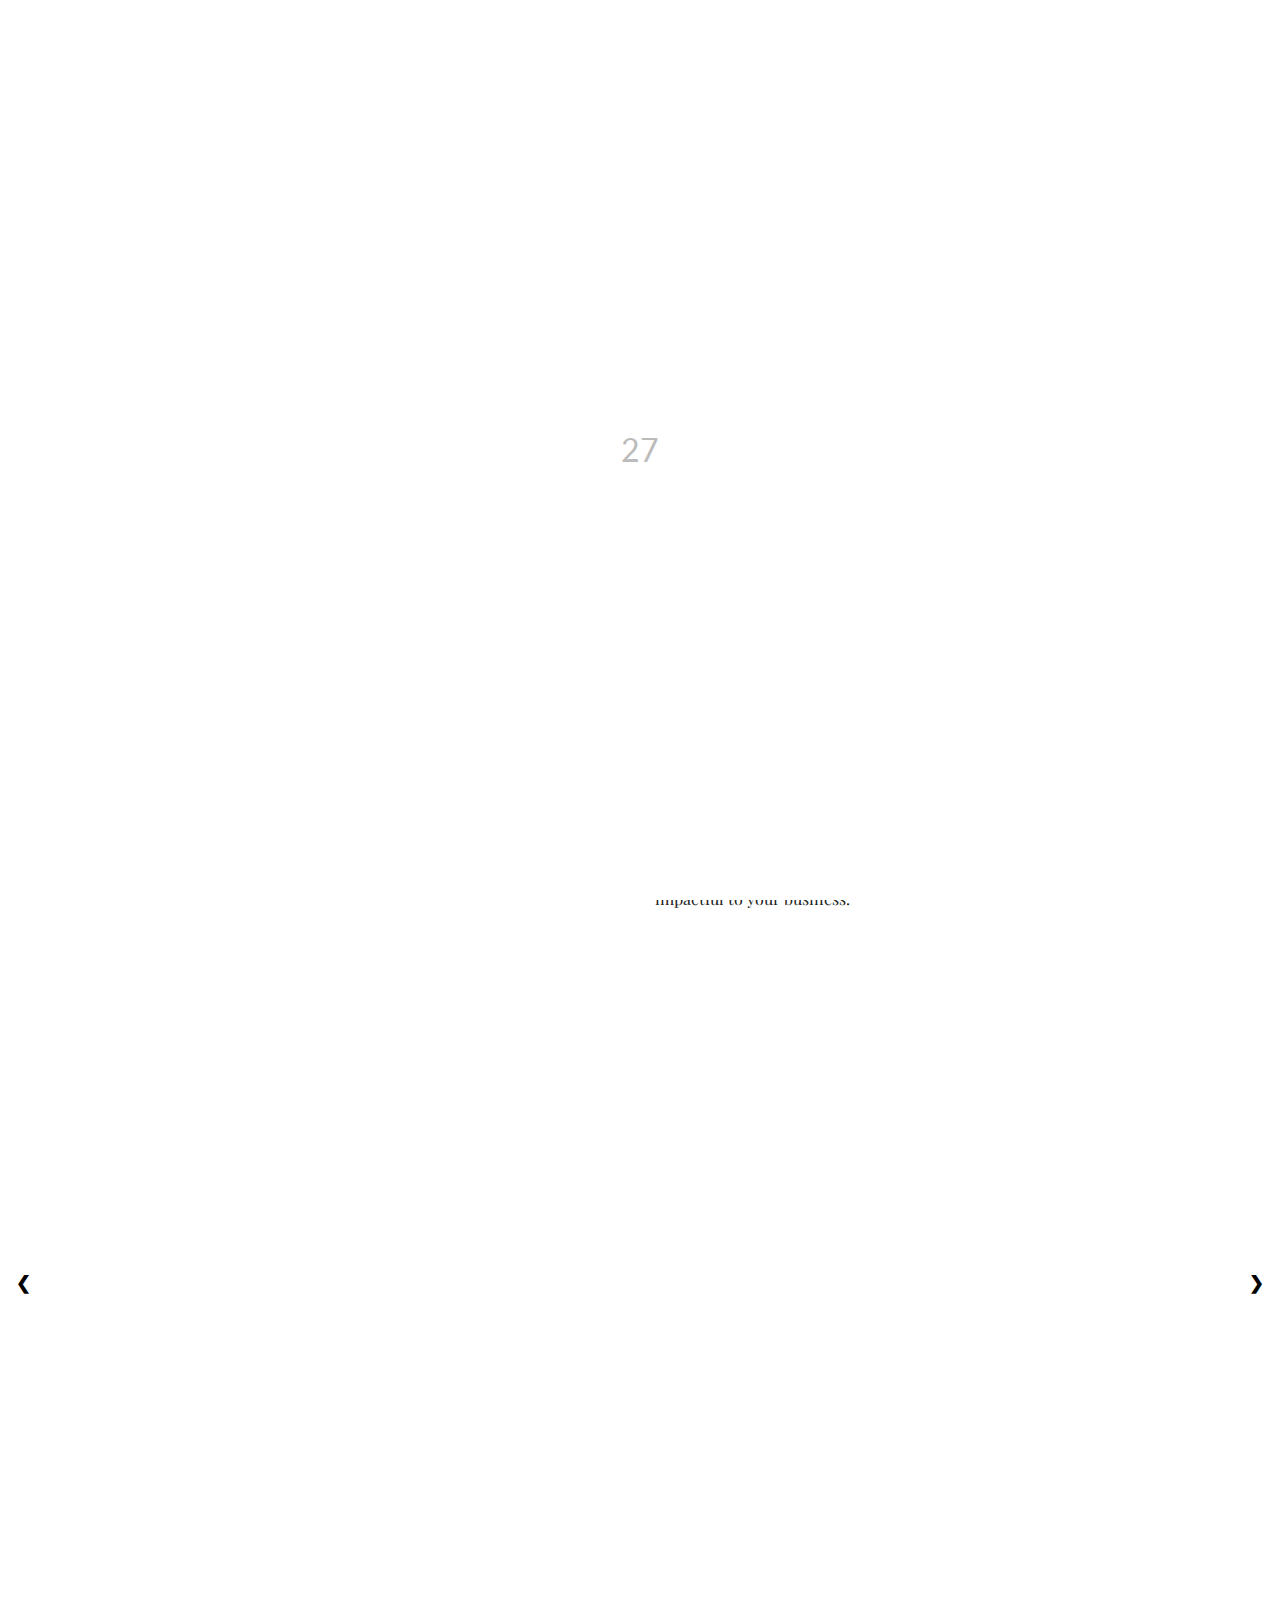
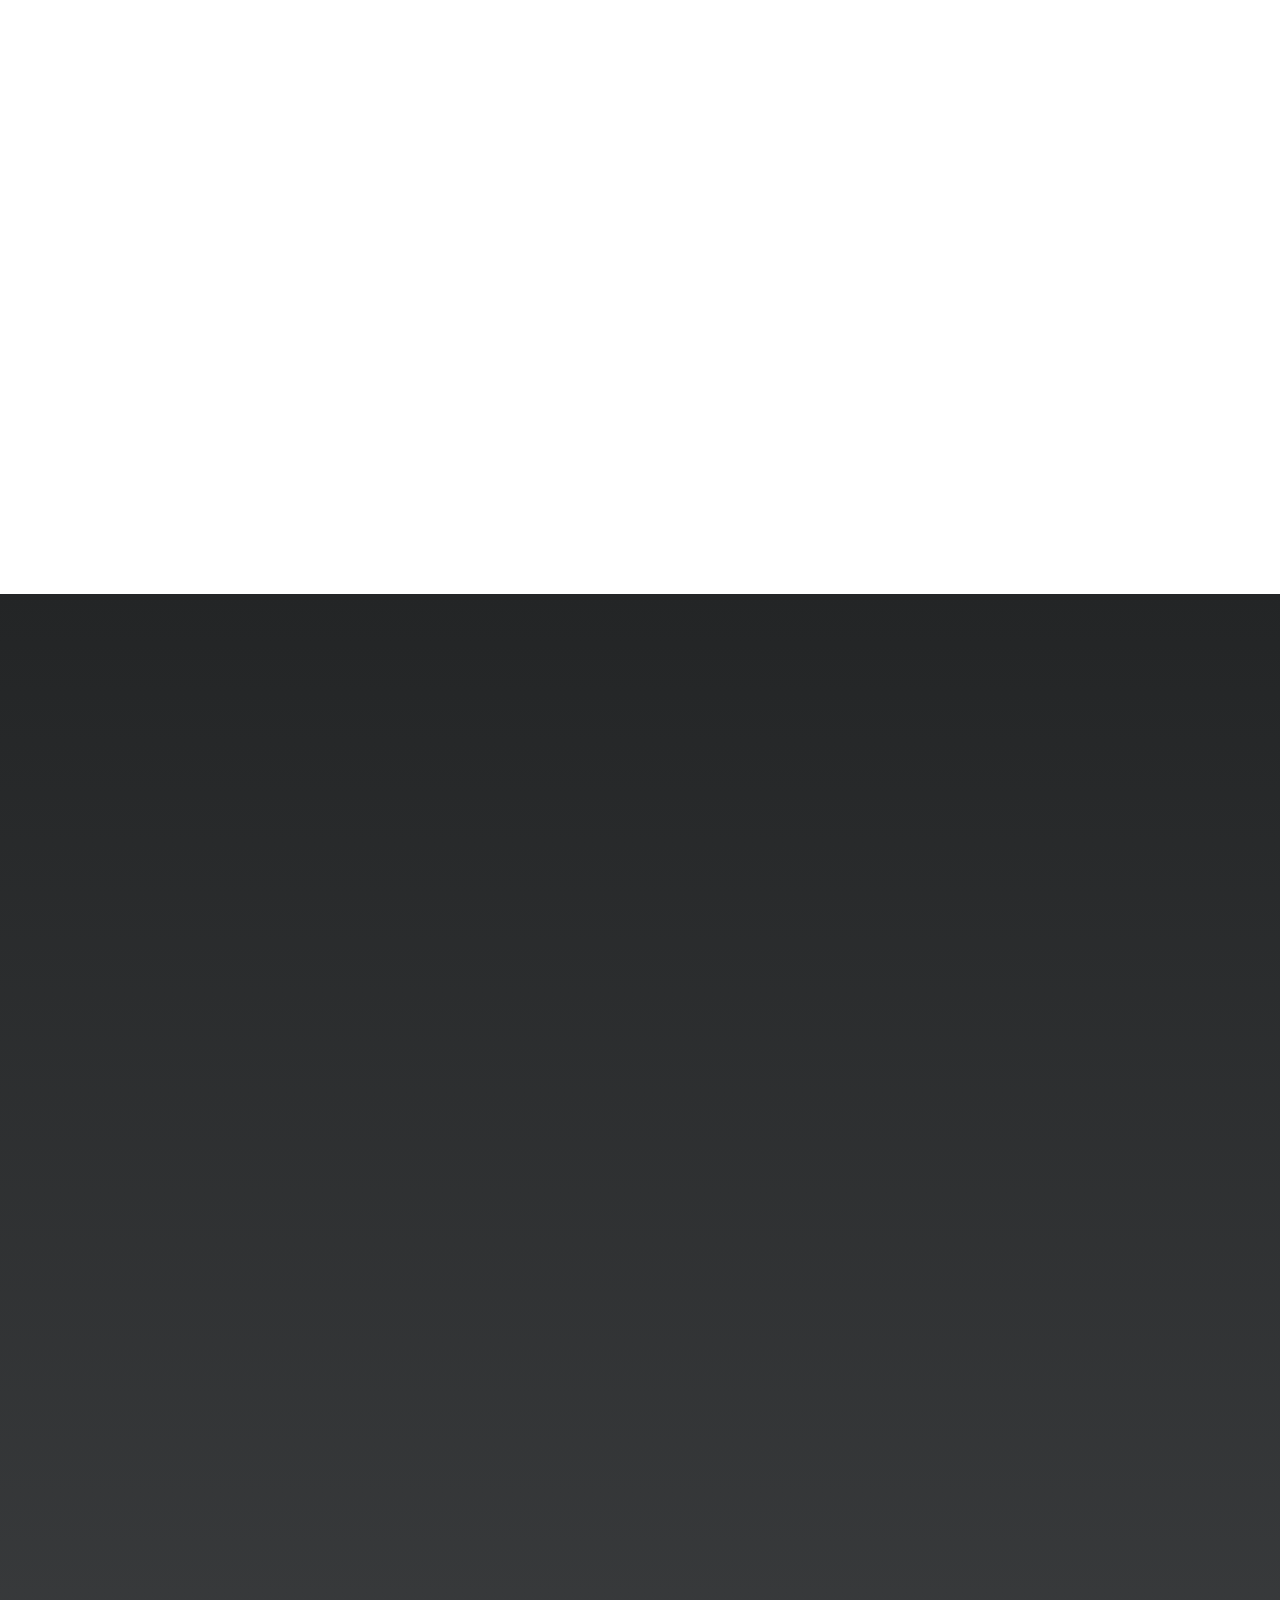
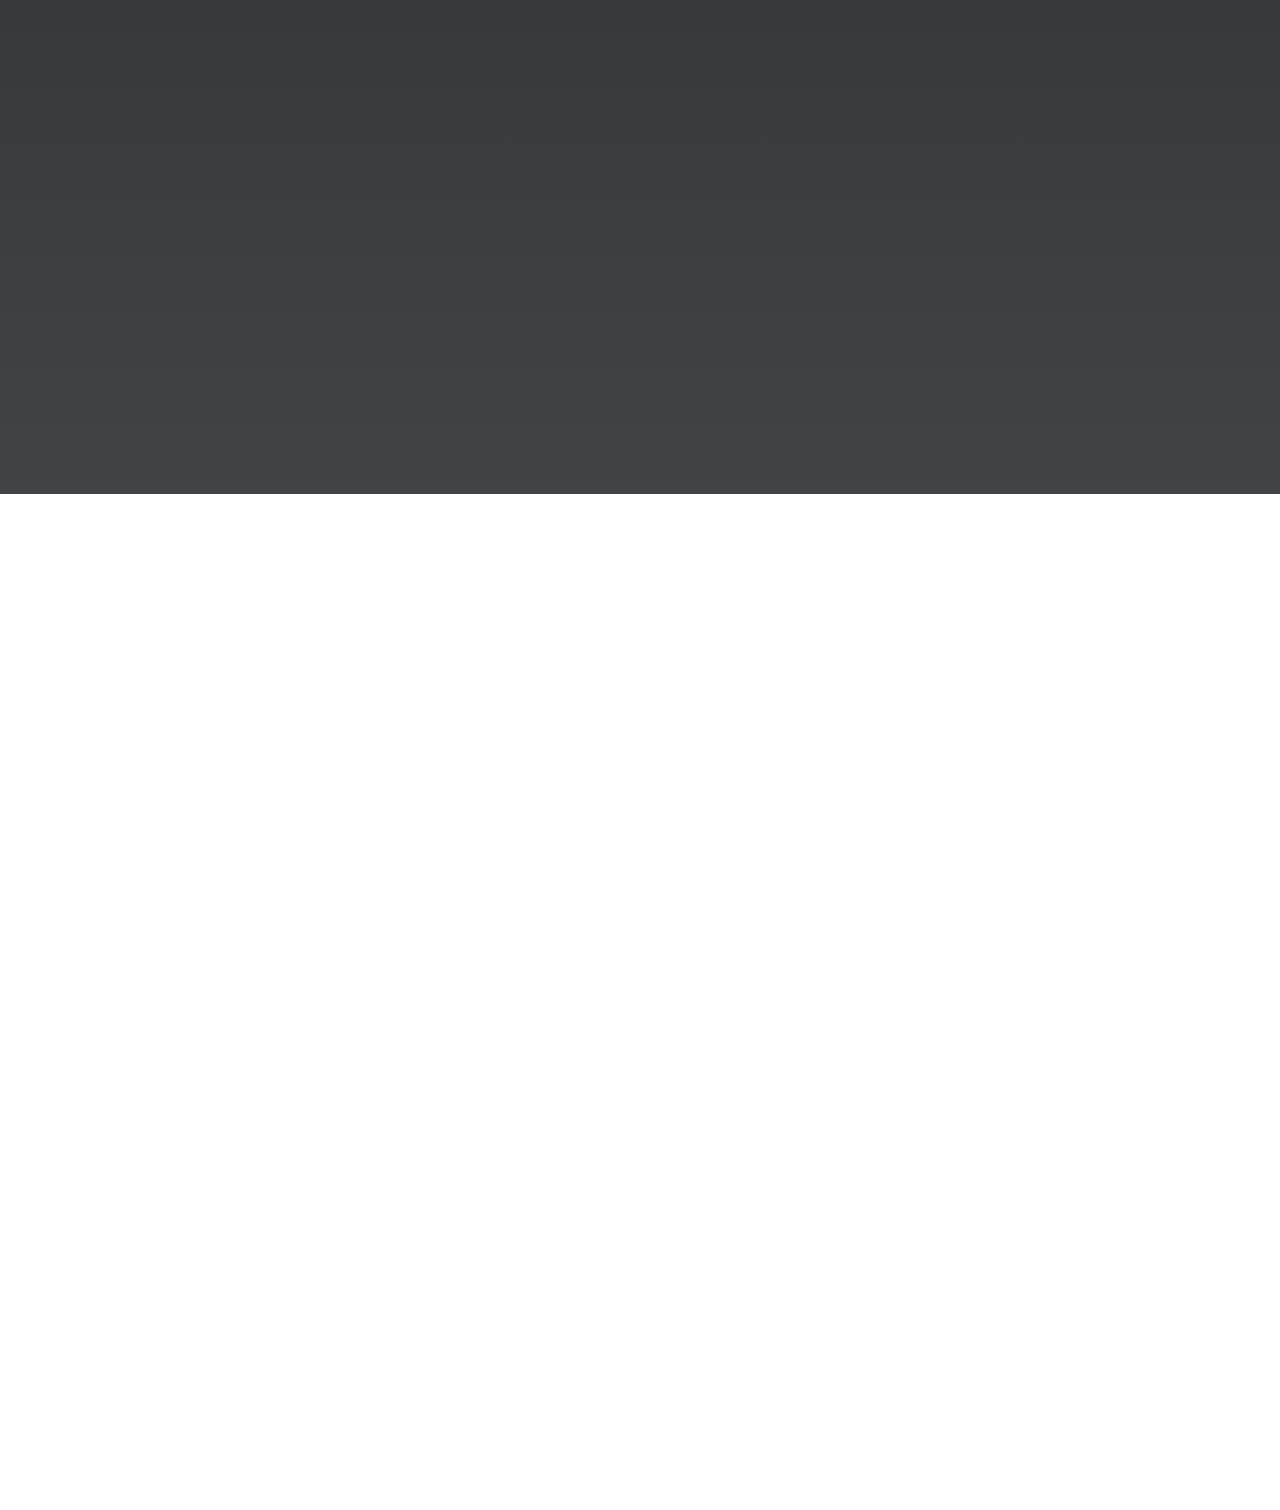
==== commit 5e5dd957: "Loader only appears on site load, updated loader style" ====
--- a/index.html
+++ b/index.html
@@ -32,6 +32,10 @@
 
 
   <!-- Add your site or application content here -->
+
+  <div class="loader">
+    <div class="number">1</div>
+  </div>
 
 
 
@@ -128,22 +132,22 @@
             <br><br>
             <p>A.J O’Connor</p>
             <p>Bernie Young Entertainment</p>
-            <p><a href="work/carver_edison.html">Carver Edison</a></p>
+            <p><a class="internal" href="work/carver_edison.html">Carver Edison</a></p>
             <p>Condé Nast</p>
             <p>Hearst</p>
-            <p><a href="work/carver_edison.html">Inspiralized</a></p>
+            <p><a class="internal" href="work/carver_edison.html">Inspiralized</a></p>
             <p>Mabel</p>
-            <p><a href="work/carver_edison.html">Medialink</a></p>
+            <p><a class="internal" href="work/carver_edison.html">Medialink</a></p>
           </div>
           <div class="col-xs-6 col-sm-3 brands hideme">
             <br><br>
-            <p><a href="work/carver_edison.html">NewBeauty</a></p>
+            <p><a class="internal" href="work/carver_edison.html">NewBeauty</a></p>
             <p>Niki Sharp</p>
             <p>Portledge School</p>
             <p>The Radiate Agency</p>
-            <p><a href="work/carver_edison.html">Sage House</a></p>
+            <p><a class="internal" href="work/carver_edison.html">Sage House</a></p>
             <p>Snapchat</p>
-            <p><a href="work/carver_edison.html">Stand Up Girls</a></p>
+            <p><a class="internal" href="work/carver_edison.html">Stand Up Girls</a></p>
             <p>The Farmer’s Dog</p>
           </div>
           <!-- <div class="col-sm-6 hidden-xs hideme">
--- a/css/main.css
+++ b/css/main.css
@@ -348,6 +348,26 @@
 a:hover::after{
   width: 100%;
 } */
+
+.loader{
+  width: 100%;
+  height: 100vh;
+  position: fixed;
+  top: 0;
+  left: 0;
+  z-index: 11;
+  background-color: rgba(255, 255, 255, 1);
+  display: flex;
+  flex-direction: column;
+  justify-content: center;
+  text-align: center;
+}
+.number{
+  opacity: 0;
+  font-family: 'Lato', sans-serif;
+  font-size: 2rem;
+  /* opacity: 0.3; */
+}
 
 .brands a:link,
 .brands a:visited,
@@ -697,9 +717,9 @@
   /* width: 100px; */
 }
 
-.inverted .underline{
-  /* margin-bottom: 0; */
-}
+/* .inverted .underline{
+  margin-bottom: 0;
+} */
 .inverted .underline::after{
   /* margin-left: auto;
   margin-right: auto;
